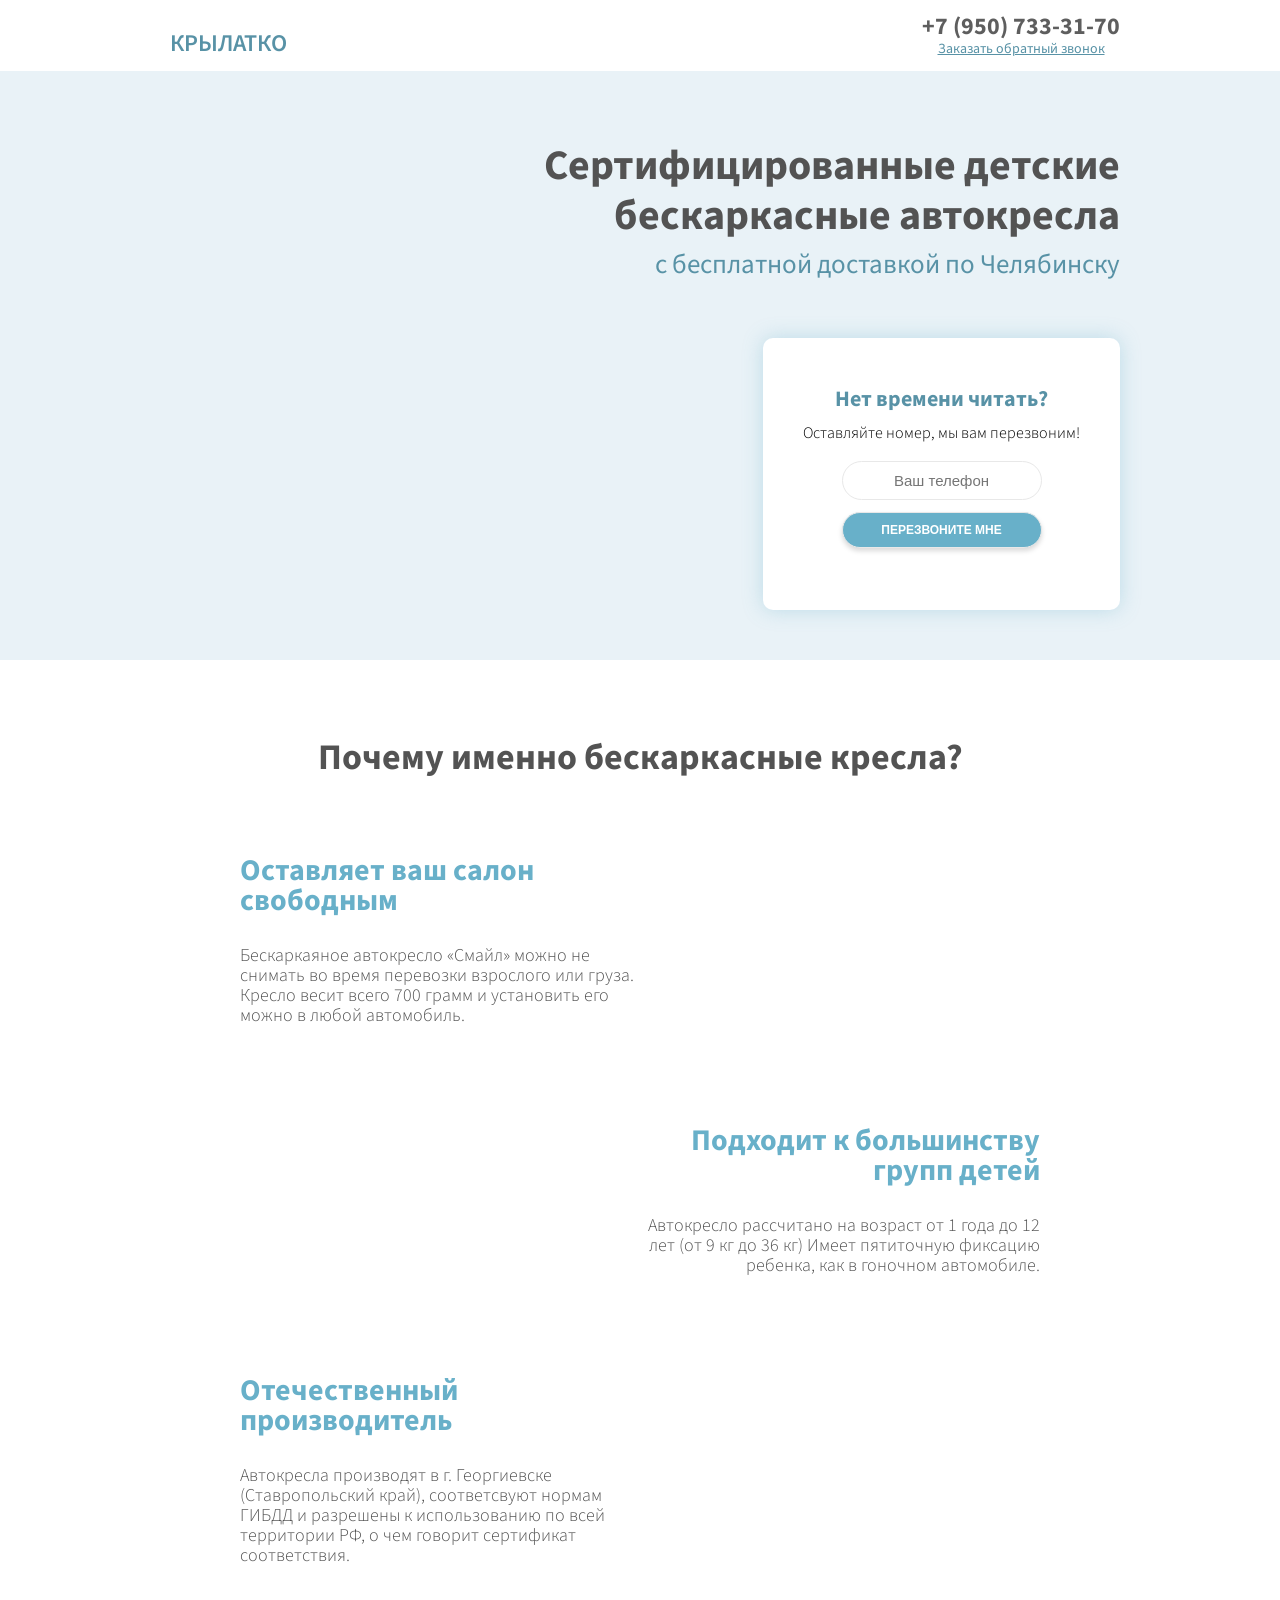
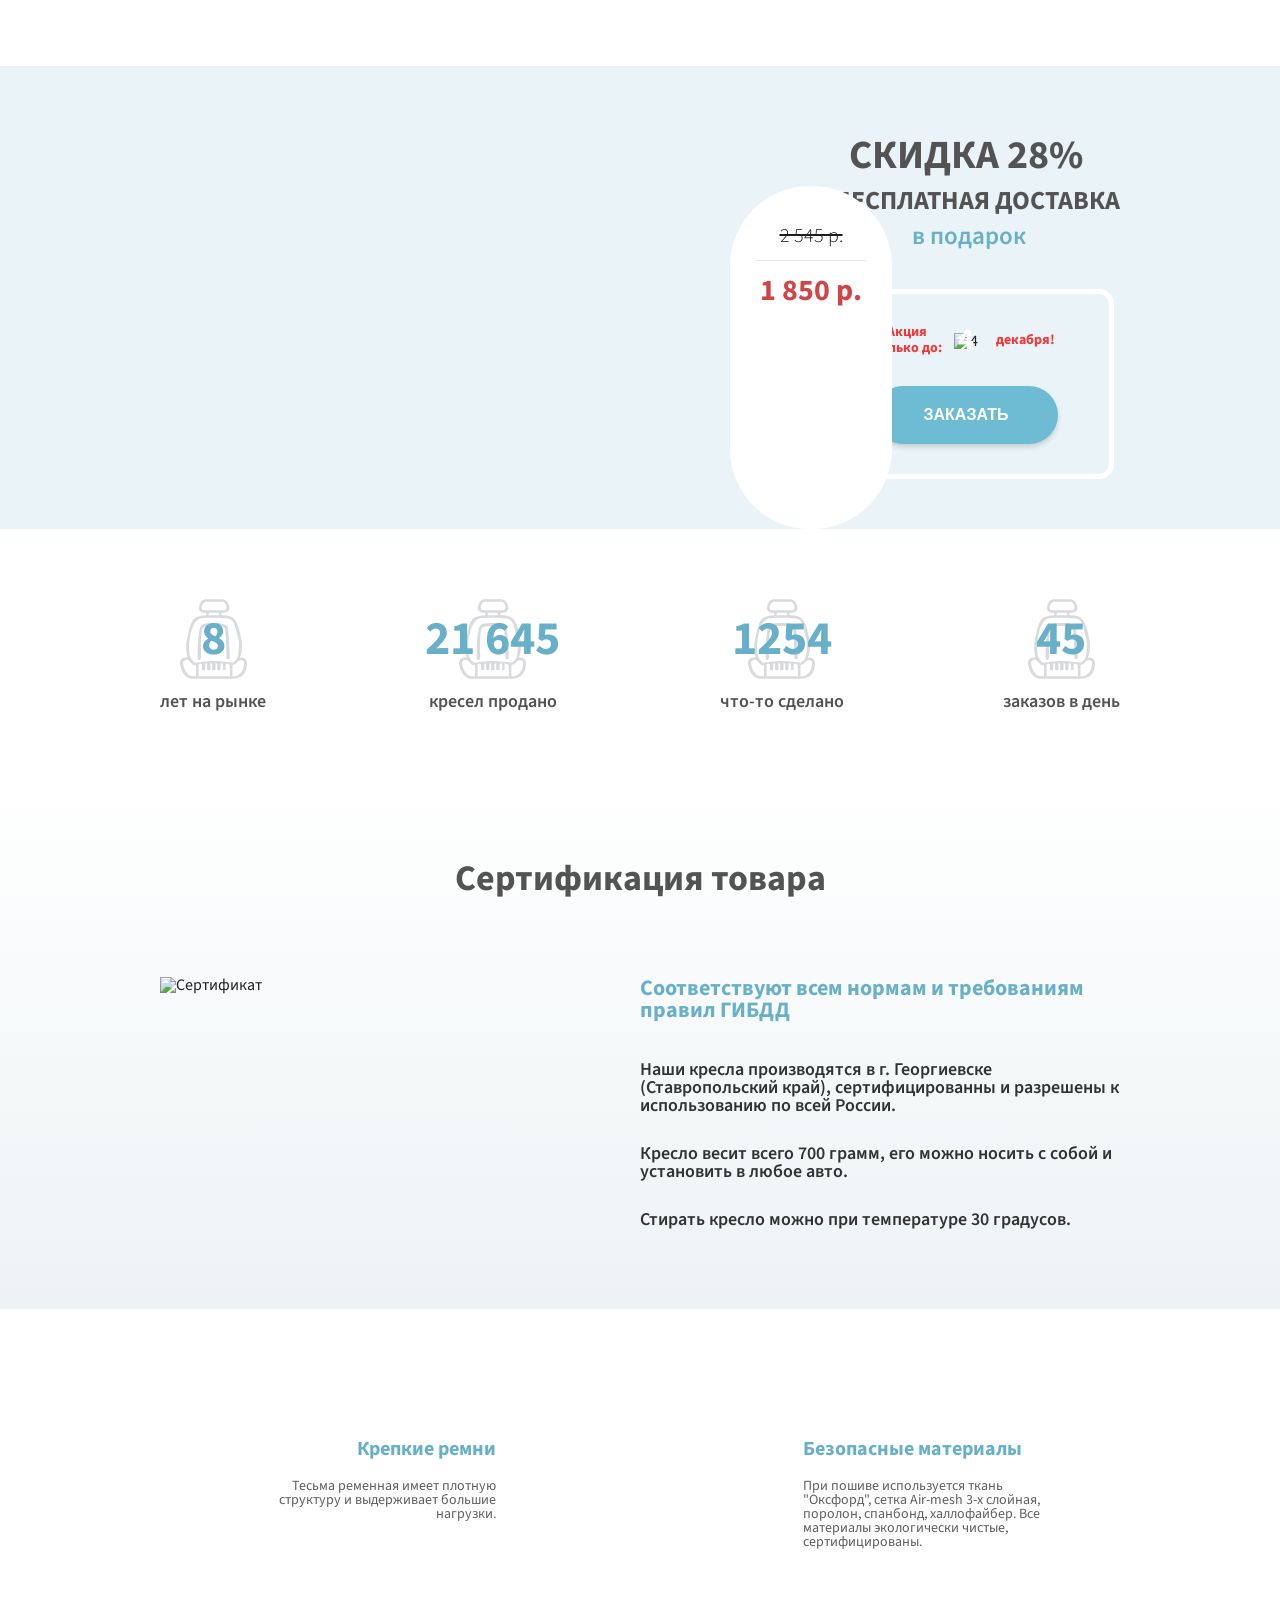
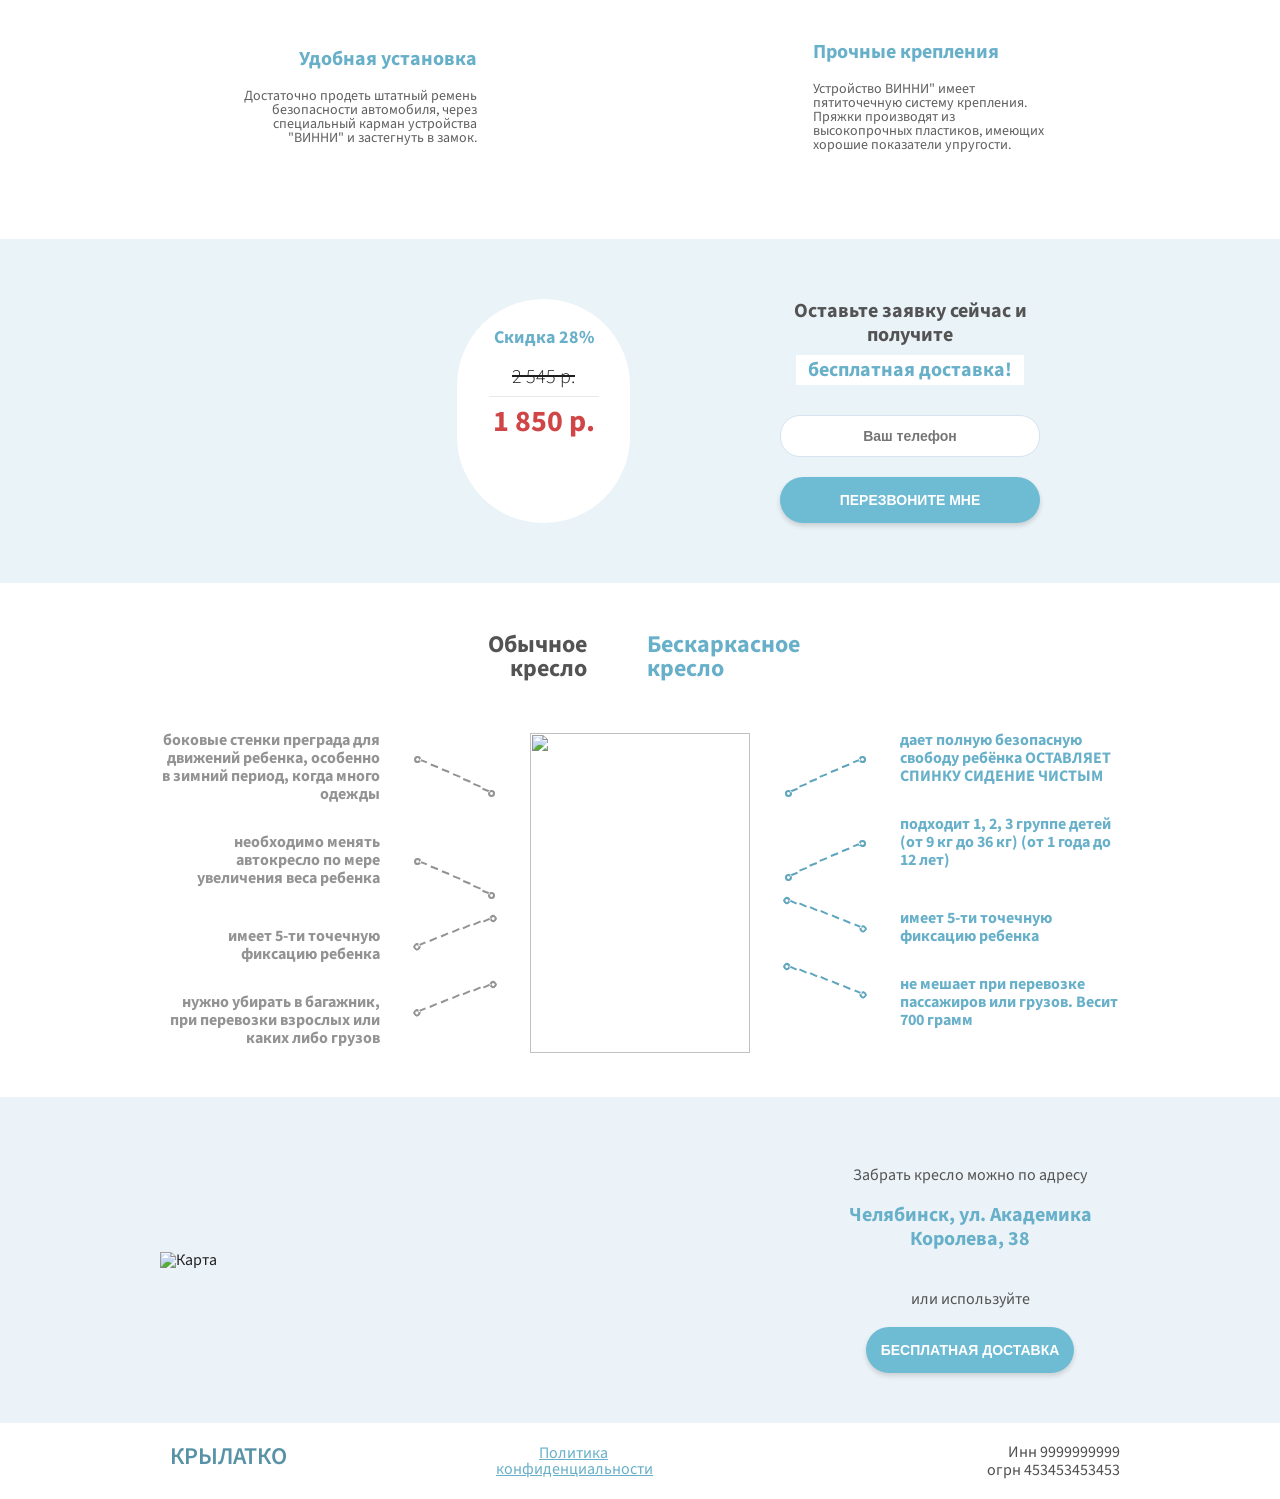
==== index.html @ 24ceae77 "Add files via upload" ====
<!DOCTYPE html>
<html lang="ru">

<head>
	<meta charset="UTF-8">
	<meta name="viewport" content="width=device-width, initial-scale=1.0" />
	<title>Крылатко</title>
	<link href="https://fonts.googleapis.com/css2?family=Source+Sans+Pro:wght@300;400;600;700;900&display=swap"
		rel="stylesheet">
	<link rel="stylesheet" href="css/reset.css">
	<link rel="stylesheet" href="css/style.min.css">
	<link rel="stylesheet" href="css/animate.min.css">
</head>

<body>
	<header class="header wrapper">
		<div class="logo">
			<a href="index.html">
				<img src="" alt="" data="img/logo.png">
				<p class="logo__text">Крылатко</p>
			</a>
		</div>
		<nav class="phoneNumber">
			<p>+7 (950) 733-31-70</p>
			<a href="">Заказать обратный звонок</a>
		</nav>
	</header>
	<main>
		<section class="blockFirstSection">
			<div class="firstBlockOffer wrapper wow animate__animated  animate__fadeInRight">
				<h1>Сертифицированные детские бескаркасные автокресла</h1>
				<p class="freeDelivery">с бесплатной доставкой по Челябинску</p>
				<form action="">
						<p class="questionAboutRead">Нет времени читать?</p>
						<p class="offer">Оставляйте номер, мы вам перезвоним!</p>
						<input type="text" placeholder="Ваш телефон" class="inputNumber">
						<button type="submit" class="buttonSendNumber inputNumber">Перезвоните мне</button>
				</form>
			</div>
			<img src="" alt="" class="backgroundFirstSection" data="img/header_background2.jpg">
		</section>

		<section class="whyFramelessCarSeats wrapper">
			<h2 class="whyFramelessCarSeats__title oftenTitle">Почему именно
				бескаркасные кресла?</h2>
			<div class="whyElement">
				<div class="whyElement__textBlock wow animate__animated animate__fadeInLeft" data-wow-offset="200">
					<h3>Оставляет ваш салон свободным</h3>
					<p>Бескаркаяное автокресло «Смайл» можно не снимать во время перевозки взрослого или груза. Кресло весит всего
						700 грамм и установить его можно в любой автомобиль.</p>
				</div>
				<img src="" alt="" class="Arrow" data="img/right_arrow.svg">
				<img src="" alt="" class="whyElement__why-image wow animate__animated animate__fadeInRight" data="img/img_why1.png"
					data-wow-offset="100">
			</div>
			<div class="whyElement">
				<img src="" alt="" class="whyElement__why-image wow animate__animated animate__fadeInLeft" data="img/img_why2.png"
					data-wow-offset="200">
				<img src="" alt="" class="Arrow ArrowSecond" data="img/left_arrow.svg">
				<div class="whyElement__textBlock wow animate__animated animate__fadeInRight" data-wow-offset="200">
					<h3>Подходит к большинству групп детей</h3>
					<p>Автокресло рассчитано на возраст от 1 года до 12 лет (от 9 кг до 36 кг) Имеет пятиточную фиксацию ребенка,
						как в гоночном автомобиле.</p>
				</div>
			</div>
			<div class="whyElement">
				<div class="whyElement__textBlock wow animate__animated animate__fadeInLeft" data-wow-offset="200">
					<h3>Отечественный производитель</h3>
					<p>Автокресла производят в г. Георгиевске (Ставропольский край), соответсвуют нормам ГИБДД и разрешены к
						использованию по всей территории РФ, о чем говорит сертификат соответствия.</p>
				</div>
				<img src="" class="Arrow" alt="" data="img/right_arrow.svg">
				<img src="" alt="" class="whyElement__why-image wow animate__animated animate__fadeInRight" data="img/img_why3.png"
					data-wow-offset="200">
			</div>
		</section>

		<section class="discountBlock">
			<div class="wrapper wow animate__animated animate__fadeInRight" data-wow-offset="200">
				<div class="discountBlock__price">
					<p class="oldPrice">2 545 р.</p>
					<p class="newPrice">1 850 р.</p>
				</div>
				<img src="" alt="" class="Arrow" data="img/left_arrow.svg">
				<div class="flexWrapper">
					<h2 class="discountBlock__title">Скидка 28%</h2>
					<h3 class="discountBlock__freeDelivery">и бесплатная доставка</h3>
					<p class="discountBlock__gift">
						<img src="" alt="" class="discountBlock__gift__giftIcon" data="img/gift.svg">
						в подарок
					</p>
					<div class="flexWrapper__discountBlock__price">
						<p class="oldPrice">2 545 р.</p>
						<p class="newPrice">1 850 р.</p>
					</div>
					<div class="discountBlock__promotion">
						<div class="discountBlock__flexWrapper">
							<p>Акция только до:</p>
							<div class="calendar">
								<img src="" alt="4" data="img/1450658253_calendar.png">
								<p class="numberCalendar">4</p>
							</div>
							<p>декабря!</p>
						</div>
						<button class="order">Заказать</button>
					</div>
				</div>
			</div>
			<img src="" alt="" class="discountBlock__image" data="./img/sell_background2.jpg">
		</section>

		<section class="counterBlock wrapper">
			<div class="counterBlock__element">
				<p class="counterBlock__element__number">8</p>
				<p class="counterBlock__element__text">лет на рынке</p>
			</div>
			<div class="counterBlock__element">
				<p class="counterBlock__element__number">21 645</p>
				<p class="counterBlock__element__text">кресел продано</p>
			</div>
			<div class="counterBlock__element">
				<p class="counterBlock__element__number">1254</p>
				<p class="counterBlock__element__text">что-то сделано</p>
			</div>
			<div class="counterBlock__element">
				<p class="counterBlock__element__number">45</p>
				<p class="counterBlock__element__text">заказов в день</p>
			</div>
		</section>

		<section class="certificationGoods">
			<div class="wrapper">
				<h2 class="certificationGoods__title oftenTitle">Сертификация товара</h2>
				<img src="" alt="Сертификат" class="certificate wow animate__animated animate__fadeInLeft"
					data="img/certificate.png" data-wow-offset="200">
				<div class="certificationGoods__main wow animate__animated animate__fadeInRight" data-wow-offset="200">
					<h3 class="certificationGoods__main__allNorms">
						<img src="" alt="" class="warningIcon" data="img/warning.svg">Соответствуют всем нормам и требованиям правил ГИБДД</h3>
					<p>Наши кресла производятся в г. Георгиевске (Ставропольский край), сертифицированны и разрешены к
						использованию по всей России.</p>
					<p>Кресло весит всего 700 грамм, его можно носить с собой и установить в любое авто.</p>
					<p>Стирать кресло можно при температуре 30 градусов.</p>
				</div>
			</div>
		</section>

		<section class="paraphernalia wrapper">
			<img src="" alt="" class="arrow arrowStrong" data="img/joint_line.svg">
			<img src="" alt="" class="arrow arrowSaffe" data="img/joint_line.svg">
			<img src="" alt="" class="arrow arrowComfortable" data="img/joint_line.svg">
			<img src="" alt="" class="arrow arrowDurable" data="img/joint_line.svg">
			<div
				class="paraphernalia__attributeBlock paraphernalia__attributeBlockStrong wow animate__animated animate__fadeInLeft"
				data-wow-offset="200">
				<h4>Крепкие ремни</h4>
				<p>Тесьма ременная имеет плотную структуру и выдерживает большие нагрузки.</p>
			</div>
			<div
				class="paraphernalia__attributeBlock paraphernalia__attributeBlockSafe wow animate__animated animate__fadeInRight"
				data-wow-offset="200">
				<h4>Безопасные материалы</h4>
				<p>При пошиве используется ткань "Оксфорд", сетка Air-mesh 3-х слойная, поролон, спанбонд, халлофайбер. Все
					материалы экологически чистые, сертифицированы.</p>
			</div>
			<div
				class="paraphernalia__attributeBlock paraphernalia__attributeBlockComfortable wow animate__animated
				animate__fadeInLeft" data-wow-offset="200">
				<h4>Удобная установка</h4>
				<p>Достаточно продеть штатный ремень безопасности автомобиля, через специальный карман устройства "ВИННИ" и
					застегнуть в замок.</p>
			</div>
			<div
				class="paraphernalia__attributeBlock paraphernalia__attributeBlockDurable wow animate__animated
				animate__fadeInRight" data-wow-offset="200">
				<h4>Прочные крепления</h4>
				<p>Устройство ВИННИ" имеет пятиточечную систему крепления. Пряжки производят из высокопрочных пластиков, имеющих
					хорошие показатели упругости. </p>
			</div>
			<img src="" alt="" class="paraphernalia__background" data="./img/armchair_paraphernalia.png">
		</section>

		<section class="specialOfferDiscount">
			<div class="wrapper">
				<div class="specialOfferDiscount__price wow animate__animated animate__flipInX" data-wow-offset="200">
					<p class="discount">Скидка 28%</p>
					<p class="oldPrice">2 545 р.</p>
					<p class="newPrice">1 850 р.</p>
				</div>
				<div class="specialOfferDiscount__leaveRequest wow animate__animated animate__fadeInRight" data-wow-offset="200">
					<div class="specialOfferDiscount__leaveRequest__price">
						<p class="discount">Скидка 28%</p>
						<p class="oldPrice">2 545 р.</p>
						<p class="newPrice">1 850 р.</p>
					</div>
					<p>Оставьте заявку сейчас и получите</p>
					<h4>бесплатная доставка!</h4>
					<form action="">
						<input type="text" placeholder="Ваш телефон" class="yourNumberPhone">
						<button class="callMeBack">Перезвоните мне</button>
					</form>
					<img src="" alt="" class="arrowDiscount" data="./img/arrowDiscount.svg">
				</div>
			</div>
			<img src="" alt="" class="specialOfferDiscount__background" data="./img/armchairGazelle2.png">
		</section>

		<section class="comparisonBlock wrapper">
			<div class="comparisonBlock__titleBlock">
				<h5>Обычное кресло</h5>
				<h4>Бескаркасное кресло</h4>
			</div>
			<div class="comparisonBlock__mainBlockComparison">
				<div class="comparisonBlock__partOrdinaryArmchair wow animate__animated animate__fadeInLeft" data-wow-offset="200">
					<p class="comparisonBlock__partOrdinaryArmchair__elem1">
						боковые стенки преграда для движений ребенка, особенно в зимний период, когда много одежды
					</p>
					<p class="comparisonBlock__partOrdinaryArmchair__elem2">
						необходимо менять автокресло по мере увеличения веса ребенка
					</p>
					<p class="comparisonBlock__partOrdinaryArmchair__elem3">
						имеет 5-ти точечную фиксацию ребенка
					</p>
					<p class="comparisonBlock__partOrdinaryArmchair__elem4">
						нужно убирать в багажник, при перевозки взрослых или каких либо грузов
					</p>
				</div>
				<div class="comparisonBlock__partFramelessArmchair wow animate__animated animate__fadeInRight" data-wow-offset="200">
					<p class="comparisonBlock__partFramelessArmchair__elem1">
						дает полную безопасную свободу ребёнка ОСТАВЛЯЕТ СПИНКУ СИДЕНИЕ ЧИСТЫМ
					</p>
					<p class="comparisonBlock__partFramelessArmchair__elem2">
						подходит 1, 2, 3 группе детей
						(от 9 кг до 36 кг) (от 1 года
						до 12 лет)
					</p>
					<p class="comparisonBlock__partFramelessArmchair__elem3">
						имеет 5-ти точечную
						фиксацию ребенка
					</p>
					<p class="comparisonBlock__partFramelessArmchair__elem4">
						не мешает при перевозке
						пассажиров или грузов.
						Весит 700 грамм
					</p>
				</div>
			</div>
			<img src="" alt="" class="comparisonBlock__background" data="./img/comparison_of_armchair.png">
		</section>

		<section class="addressBlock">
			<div class="wrapper">
				<img src="" alt="Карта" class="map wow animate__animated animate__fadeInLeft" data="./img/point_map.png" data-wow-offset="200">
				<div class="wow animate__animated animate__fadeInRight" data-wow-offset="200">
					<img src="" alt="" data="./img/pointIcon.svg">
					<p class="addressBlock__pickUpChair">Забрать кресло можно по адресу</p>
					<h3>Челябинск, ул. Академика Королева, 38</h3>
					<p>или используйте</p>
					<button class="addressBlock__freeDelivery">Бесплатная доставка</button>
				</div>
			</div>
		</section>
	</main>
	<footer class="footer wrapper">
		<div class="logo">
			<a href="index.html">
				<img src="" alt="" data="img/logo.png">
				<p>Крылатко</p>
			</a>
		</div>
		<a href="#" class="footer__PrivacyPolicy">Политика конфиденциальности</a>
		<div class="footer__tax">
			<p>Инн 9999999999</p>
			<p>огрн 453453453453</p>
		</div>
	</footer>
	<script src="./js/laze_load.js"></script>
	<script src="./js/wow.min.js"></script>
		<script>
			new WOW().init();
		</script>
	
</body>

</html>
---- css/style.min.css ----
body{background-color:#fff;font-family:"Source Sans Pro", sans-serif;-webkit-box-sizing:border-box;box-sizing:border-box}.wrapper{max-width:960px;margin:0 auto}.flexWrapper{display:-webkit-box;display:-ms-flexbox;display:flex}.oftenTitle{font-weight:700;font-size:36px;color:#535353;text-align:center;margin:80px 0}@media (max-width: 700px){.oftenTitle{font-size:32px}}@media (max-width: 550px){.oftenTitle{margin:30px 0}}.header{display:-webkit-box;display:-ms-flexbox;display:flex;-webkit-box-pack:justify;-ms-flex-pack:justify;justify-content:space-between;margin:15px auto}.header .logo{position:relative;text-transform:uppercase}.header .logo img{position:relative;top:0;left:50%;margin-right:-35px}.header .logo p{font-size:24px;font-weight:600;color:#5892a6;position:absolute;bottom:0;left:10px;text-shadow:#fff 1px 1px 0, #fff -1px -1px 0, #fff -1px 1px 0, #fff 1px -1px 0}@media (max-width: 700px){.header .logo p{font-size:20px}}@media (max-width: 550px){.header .logo p{font-size:18px}}.header .phoneNumber{display:-webkit-box;display:-ms-flexbox;display:flex;-webkit-box-align:center;-ms-flex-align:center;align-items:center;-webkit-box-pack:center;-ms-flex-pack:center;justify-content:center;-webkit-box-orient:vertical;-webkit-box-direction:normal;-ms-flex-direction:column;flex-direction:column}.header .phoneNumber p{color:#5e5e5e;font-size:24px;font-weight:700;margin-bottom:3px}@media (max-width: 700px){.header .phoneNumber p{font-size:20px}}@media (max-width: 550px){.header .phoneNumber p{font-size:18px}}.header .phoneNumber a{text-decoration:underline;color:#5892a6;font-size:14px}@media (max-width: 700px){.header .phoneNumber a{font-size:10px}}.firstBlockOffer{position:relative;display:-webkit-box;display:-ms-flexbox;display:flex;-webkit-box-orient:vertical;-webkit-box-direction:normal;-ms-flex-direction:column;flex-direction:column;-webkit-box-align:end;-ms-flex-align:end;align-items:flex-end}.firstBlockOffer h1{font-size:42px;font-weight:700;color:#535353;text-align:right;width:600px;line-height:50px;margin-bottom:10px}@media (max-width: 700px){.firstBlockOffer h1{font-size:38px}}@media (max-width: 550px){.firstBlockOffer h1{font-size:34px;width:auto}}@media (max-width: 550px){.firstBlockOffer h1{font-size:28px}}.firstBlockOffer .freeDelivery{color:#5892a6;font-size:27px;margin-bottom:60px}@media (max-width: 700px){.firstBlockOffer .freeDelivery{font-size:23px;text-align:end}}@media (max-width: 500px){.firstBlockOffer .freeDelivery{font-size:20px;text-align:end}}.firstBlockOffer form{border-radius:10px;background-color:#fff;-webkit-box-shadow:0 0 20px 0 rgba(104,176,201,0.34);box-shadow:0 0 20px 0 rgba(104,176,201,0.34);text-align:center;padding:50px 40px;display:-webkit-box;display:-ms-flexbox;display:flex;-webkit-box-orient:vertical;-webkit-box-direction:normal;-ms-flex-direction:column;flex-direction:column;-webkit-box-align:center;-ms-flex-align:center;align-items:center}.firstBlockOffer form .questionAboutRead{color:#5892a6;font-weight:700;font-size:22px}@media (max-width: 700px){.firstBlockOffer form .questionAboutRead{font-size:18px}}.firstBlockOffer form .offer{font-size:16px;color:#000;font-weight:300;margin:15px 0 20px 0}@media (max-width: 700px){.firstBlockOffer form .offer{font-size:12px}}.firstBlockOffer form .inputNumber{display:block;border:1px solid #e8e8e8;padding:10px 30px;border-radius:25px;font-size:15px;font-weight:400;width:200px;-webkit-box-sizing:border-box;box-sizing:border-box;text-align:center;margin-bottom:12px}@media (max-width: 700px){.firstBlockOffer form .inputNumber{font-size:11px}}.firstBlockOffer form .buttonSendNumber{background-color:#68b0c9;font-weight:700;color:#fff;-webkit-box-shadow:0 3px 5px 0 rgba(0,0,0,0.15);box-shadow:0 3px 5px 0 rgba(0,0,0,0.15);text-transform:uppercase;font-size:12px}@media (max-width: 700px){.firstBlockOffer form .buttonSendNumber{font-size:8px}}.firstBlockOffer form .buttonSendNumber:hover{background-color:#5ea5bd}.blockFirstSection{position:relative;padding:70px 0 50px 0;overflow:hidden}.blockFirstSection:after{content:"";width:100%;height:100%;background:#e9f2f7;position:absolute;top:0;left:0;z-index:-2}.blockFirstSection .backgroundFirstSection{position:absolute;top:0;z-index:-1}@media (max-width: 750px){.blockFirstSection .backgroundFirstSection{opacity:0.3}}.blockFirstSection .indentFirstSection{left:-100px}@media (max-width: 900px){.blockFirstSection .indentFirstSection{left:-200px}}.whyFramelessCarSeats{max-width:800px}.whyFramelessCarSeats .whyElement{display:-webkit-box;display:-ms-flexbox;display:flex;-webkit-box-pack:justify;-ms-flex-pack:justify;justify-content:space-between;-webkit-box-align:center;-ms-flex-align:center;align-items:center;position:relative;margin-bottom:100px}@media (max-width: 500px){.whyFramelessCarSeats .whyElement{-webkit-box-orient:vertical;-webkit-box-direction:normal;-ms-flex-direction:column;flex-direction:column}}@media (max-width: 700px){.whyFramelessCarSeats .whyElement .whyElement__why-image{width:200px}}@media (max-width: 500px){.whyFramelessCarSeats .whyElement .whyElement__why-image{position:absolute;z-index:-1;opacity:0.2}}.whyFramelessCarSeats .whyElement .whyElement__textBlock{width:400px}@media (max-width: 700px){.whyFramelessCarSeats .whyElement .whyElement__textBlock{width:300px}}@media (max-width: 500px){.whyFramelessCarSeats .whyElement .whyElement__textBlock{text-align:center}}.whyFramelessCarSeats .whyElement .whyElement__textBlock h3{font-size:30px;font-weight:700;color:#68b0c9;margin-bottom:30px}@media (max-width: 700px){.whyFramelessCarSeats .whyElement .whyElement__textBlock h3{font-size:26px}}.whyFramelessCarSeats .whyElement .whyElement__textBlock p{font-weight:300;font-size:18px;color:#535353;line-height:20px}@media (max-width: 700px){.whyFramelessCarSeats .whyElement .whyElement__textBlock p{font-size:14px}}.whyFramelessCarSeats .whyElement .whyElement__textBlock:last-child{text-align:right}@media (max-width: 500px){.whyFramelessCarSeats .whyElement .whyElement__textBlock:last-child{text-align:center}}.whyFramelessCarSeats .whyElement .Arrow{position:absolute;top:0;right:50%;-webkit-transform:translateX(50%);-ms-transform:translateX(50%);transform:translateX(50%)}@media (max-width: 700px){.whyFramelessCarSeats .whyElement .Arrow{top:-50px;width:170px}}@media (max-width: 500px){.whyFramelessCarSeats .whyElement .Arrow{display:none}}.discountBlock{position:relative;padding:70px 0 50px 0;overflow:hidden}.discountBlock:after{content:"";position:absolute;width:100%;height:100%;background:#eaf3f8;top:0;left:0;z-index:-2}.discountBlock .discountBlock__image{position:absolute;top:0;height:100%;z-index:-1}@media (max-width: 650px){.discountBlock .discountBlock__image{opacity:0.4}}.discountBlock .indentDiscountBlock__image{left:100px}@media (max-width: 1300px){.discountBlock .indentDiscountBlock__image{left:-200px}}.discountBlock .wrapper{display:-webkit-box;display:-ms-flexbox;display:flex;-webkit-box-pack:end;-ms-flex-pack:end;justify-content:flex-end}.discountBlock .flexWrapper{-webkit-box-orient:vertical;-webkit-box-direction:normal;-ms-flex-direction:column;flex-direction:column;-webkit-box-align:center;-ms-flex-align:center;align-items:center;text-align:center}.discountBlock .flexWrapper .flexWrapper__discountBlock__price{display:none;-webkit-box-pack:justify;-ms-flex-pack:justify;justify-content:space-between;-webkit-box-align:center;-ms-flex-align:center;align-items:center;margin-bottom:15px}@media (max-width: 680px){.discountBlock .flexWrapper .flexWrapper__discountBlock__price{display:-webkit-box;display:-ms-flexbox;display:flex}}.discountBlock .flexWrapper .flexWrapper__discountBlock__price .oldPrice{text-decoration:line-through;font-weight:300;font-size:16px;color:#1e1e1e;position:relative;margin-right:20px}.discountBlock .flexWrapper .flexWrapper__discountBlock__price .newPrice{font-weight:700;color:#d04545;font-size:20px}.discountBlock .discountBlock__title{font-weight:700;font-size:40px;color:#535353;text-transform:uppercase;margin-bottom:12px}@media (max-width: 700px){.discountBlock .discountBlock__title{font-size:34px}}.discountBlock .discountBlock__freeDelivery{font-weight:700;font-size:26px;color:#535353;text-transform:uppercase;margin-bottom:10px}@media (max-width: 700px){.discountBlock .discountBlock__freeDelivery{font-size:22px}}.discountBlock .discountBlock__gift{color:#68b0c9;font-size:25px;font-weight:600;margin-bottom:40px}@media (max-width: 700px){.discountBlock .discountBlock__gift{font-size:21px}}.discountBlock .discountBlock__promotion{border:5px solid #fff;border-radius:15px;padding:30px;display:-webkit-box;display:-ms-flexbox;display:flex;-webkit-box-orient:vertical;-webkit-box-direction:normal;-ms-flex-direction:column;flex-direction:column;-webkit-box-align:center;-ms-flex-align:center;align-items:center;width:225px}.discountBlock .discountBlock__promotion .discountBlock__flexWrapper{display:-webkit-box;display:-ms-flexbox;display:flex;-webkit-box-pack:justify;-ms-flex-pack:justify;justify-content:space-between;-webkit-box-align:center;-ms-flex-align:center;align-items:center;margin-bottom:30px}.discountBlock .discountBlock__promotion .discountBlock__flexWrapper p:not(:nth-child(2)){color:#f63535;font-weight:700;font-size:14px;display:block;width:70px;line-height:16px}.discountBlock .discountBlock__promotion .discountBlock__flexWrapper .calendar{position:relative;margin:0 12px}.discountBlock .discountBlock__promotion .discountBlock__flexWrapper .calendar .numberCalendar{color:#fff;font-size:30px;font-weight:700;position:absolute;top:50%;left:50%;-webkit-transform:translate(-50%, -50%);-ms-transform:translate(-50%, -50%);transform:translate(-50%, -50%)}.discountBlock .discountBlock__promotion .order{padding:20px 50px;border:none;background-color:#6ebbd4;border-radius:30px;font-weight:700;font-size:16px;color:#fff;text-transform:uppercase;-webkit-box-shadow:0 3px 5px 0 rgba(0,0,0,0.15);box-shadow:0 3px 5px 0 rgba(0,0,0,0.15);-webkit-transition:background-color 0.3s;-o-transition:background-color 0.3s;transition:background-color 0.3s}@media (max-width: 700px){.discountBlock .discountBlock__promotion .order{font-size:12px}}.discountBlock .discountBlock__promotion .order:hover{background-color:#5ea5bd}.discountBlock .discountBlock__price{text-align:center;background-color:#fff;border-radius:80px;display:table;position:relative;right:-80px;top:50px}@media (max-width: 680px){.discountBlock .discountBlock__price{display:none}}.discountBlock .discountBlock__price .oldPrice{text-decoration:line-through;font-weight:300;font-size:20px;color:#1e1e1e;margin:40px 40px 30px 40px;position:relative}@media (max-width: 700px){.discountBlock .discountBlock__price .oldPrice{font-size:14px}}.discountBlock .discountBlock__price .oldPrice:after{content:"";background-color:#e8e8e8;height:1px;width:110px;position:absolute;bottom:-15px;left:50%;-webkit-transform:translateX(-50%);-ms-transform:translateX(-50%);transform:translateX(-50%)}.discountBlock .discountBlock__price .newPrice{font-weight:700;color:#d04545;font-size:30px;margin:0 30px 30px 30px}@media (max-width: 700px){.discountBlock .discountBlock__price .newPrice{font-size:18px}}.discountBlock .Arrow{-webkit-transform:rotate(205deg);-ms-transform:rotate(205deg);transform:rotate(205deg);position:relative;top:105px}@media (max-width: 680px){.discountBlock .Arrow{display:none}}.counterBlock{display:-webkit-box;display:-ms-flexbox;display:flex;-webkit-box-pack:justify;-ms-flex-pack:justify;justify-content:space-between;text-align:center;padding:70px 0;-ms-flex-wrap:wrap;flex-wrap:wrap}@media (max-width: 450px){.counterBlock{padding:20px 0}}@media (max-width: 450px){.counterBlock{-webkit-box-pack:center;-ms-flex-pack:center;justify-content:center}}@media (max-width: 450px){.counterBlock .counterBlock__element{margin:15px}}.counterBlock .counterBlock__element .counterBlock__element__number{display:inline-block;font-size:48px;padding-top:16px;font-weight:700;color:#68b0c9;position:relative}@media (max-width: 700px){.counterBlock .counterBlock__element .counterBlock__element__number{font-size:44px}}@media (max-width: 500px){.counterBlock .counterBlock__element .counterBlock__element__number{font-size:28px}}.counterBlock .counterBlock__element .counterBlock__element__number:after{content:"";background:url(../img/armchair2.svg) center no-repeat;opacity:0.7;background-size:contain;width:80px;height:80px;position:absolute;top:0;left:50%;-webkit-transform:translateX(-50%);-ms-transform:translateX(-50%);transform:translateX(-50%);z-index:-1}.counterBlock .counterBlock__element .counterBlock__element__text{font-size:18px;font-weight:600;color:#535353;margin-top:30px}@media (max-width: 700px){.counterBlock .counterBlock__element .counterBlock__element__text{font-size:14px}}.certificationGoods{background:#fff;background:-webkit-gradient(linear, left top, left bottom, from(#fff), to(rgba(229,237,240,0.7)));background:-o-linear-gradient(top, #fff 0%, rgba(229,237,240,0.7) 100%);background:linear-gradient(180deg, #fff 0%, rgba(229,237,240,0.7) 100%);padding-bottom:80px}.certificationGoods .wrapper{display:grid;grid-template-columns:1fr 1fr;grid-template-areas:"title title" "certificate certificationGoods__main"}@media (max-width: 550px){.certificationGoods .wrapper{grid-template-columns:1fr;grid-template-areas:"title" "certificate" "certificationGoods__main";justify-items:center}}.certificationGoods .wrapper .certificationGoods__title{grid-area:title}.certificationGoods .wrapper .certificate{grid-area:certificate}@media (max-width: 550px){.certificationGoods .wrapper .certificate{margin-bottom:20px}}.certificationGoods .wrapper .certificationGoods__main{grid-area:certificationGoods__main}.certificationGoods .wrapper .certificationGoods__main .certificationGoods__main__allNorms{color:#68b0c9;font-weight:700;font-size:22px;margin-bottom:40px}@media (max-width: 700px){.certificationGoods .wrapper .certificationGoods__main .certificationGoods__main__allNorms{font-size:18px}}.certificationGoods .wrapper .certificationGoods__main .certificationGoods__main__allNorms .warningIcon{float:left;margin-right:22px}.certificationGoods .wrapper .certificationGoods__main p{font-weight:600;font-size:18px;color:#323232}@media (max-width: 550px){.certificationGoods .wrapper .certificationGoods__main p{text-align:center}}.certificationGoods .wrapper .certificationGoods__main p:not(:last-child){margin-bottom:30px}.paraphernalia{position:relative;height:340px;margin:130px auto 60px auto;display:-webkit-box;display:-ms-flexbox;display:flex;-webkit-box-orient:vertical;-webkit-box-direction:normal;-ms-flex-direction:column;flex-direction:column;-webkit-box-align:center;-ms-flex-align:center;align-items:center;-webkit-box-pack:justify;-ms-flex-pack:justify;justify-content:space-between}@media (max-width: 720px){.paraphernalia{margin:60px auto 60px auto}}.paraphernalia .paraphernalia__background{position:absolute;top:0;left:50%;-webkit-transform:translateX(-50%);-ms-transform:translateX(-50%);transform:translateX(-50%);z-index:-1;width:auto}@media (max-width: 650px){.paraphernalia .paraphernalia__background{display:none}}.paraphernalia .paraphernalia__attributeBlock{width:240px}.paraphernalia .paraphernalia__attributeBlock h4{font-weight:700;font-size:20px;color:#68b0c9;margin-bottom:20px}@media (max-width: 700px){.paraphernalia .paraphernalia__attributeBlock h4{font-size:16px}}.paraphernalia .paraphernalia__attributeBlock p{font-size:14px;font-weight:400;color:#606060}@media (max-width: 700px){.paraphernalia .paraphernalia__attributeBlock p{font-size:10px}}.paraphernalia .paraphernalia__attributeBlockStrong{position:absolute;top:0;left:10%;text-align:right}@media (max-width: 500px){.paraphernalia .paraphernalia__attributeBlockStrong{position:inherit;top:0;left:0;text-align:center}}.paraphernalia .paraphernalia__attributeBlockSafe{position:absolute;top:0;right:8%}@media (max-width: 500px){.paraphernalia .paraphernalia__attributeBlockSafe{position:inherit;top:0;left:0;text-align:center}}.paraphernalia .paraphernalia__attributeBlockComfortable{position:absolute;bottom:10%;left:8%;text-align:right}@media (max-width: 500px){.paraphernalia .paraphernalia__attributeBlockComfortable{position:inherit;top:0;left:0;text-align:center}}.paraphernalia .paraphernalia__attributeBlockDurable{position:absolute;bottom:8%;right:7%}@media (max-width: 500px){.paraphernalia .paraphernalia__attributeBlockDurable{position:inherit;top:0;left:0;text-align:center}}.paraphernalia .arrowStrong{position:absolute;top:13%;left:33.5%;-webkit-transform:rotate(220deg);-ms-transform:rotate(220deg);transform:rotate(220deg)}.paraphernalia .arrowSaffe{position:absolute;top:-8%;right:33%;-webkit-transform:rotate(-30deg);-ms-transform:rotate(-30deg);transform:rotate(-30deg)}.paraphernalia .arrowComfortable{position:absolute;bottom:32%;left:31%}.paraphernalia .arrowDurable{position:absolute;bottom:22%;right:32.5%;-webkit-transform:rotate(160deg);-ms-transform:rotate(160deg);transform:rotate(160deg)}.specialOfferDiscount{padding:60px 0;position:relative;overflow:hidden}.specialOfferDiscount:after{content:"";position:absolute;z-index:-2;width:100%;height:100%;top:0;left:0;background:#eaf3f8}@media (max-width: 680px){.specialOfferDiscount{padding:30px 0}}.specialOfferDiscount .specialOfferDiscount__background{position:absolute;top:0;width:auto;z-index:-1}@media (max-width: 700px){.specialOfferDiscount .specialOfferDiscount__background{opacity:0.4}}.specialOfferDiscount .indentSpecialOfferDiscount__background{left:0}@media (max-width: 1050px){.specialOfferDiscount .indentSpecialOfferDiscount__background{left:-100px}}.specialOfferDiscount .wrapper{display:-webkit-box;display:-ms-flexbox;display:flex;-webkit-box-pack:end;-ms-flex-pack:end;justify-content:flex-end;max-width:800px}.specialOfferDiscount .wrapper .specialOfferDiscount__price{text-align:center;background-color:#fff;border-radius:100px;display:table;position:relative;left:-150px;top:0}@media (max-width: 680px){.specialOfferDiscount .wrapper .specialOfferDiscount__price{display:none}}.specialOfferDiscount .wrapper .specialOfferDiscount__price .discount{margin:30px 30px 0 30px;font-weight:700;font-size:18px;color:#68b0c9}@media (max-width: 700px){.specialOfferDiscount .wrapper .specialOfferDiscount__price .discount{font-size:14px}}.specialOfferDiscount .wrapper .specialOfferDiscount__price .oldPrice{text-decoration:line-through;font-weight:300;font-size:20px;color:#1e1e1e;margin:20px 55px 20px 55px;position:relative}@media (max-width: 700px){.specialOfferDiscount .wrapper .specialOfferDiscount__price .oldPrice{font-size:16px}}.specialOfferDiscount .wrapper .specialOfferDiscount__price .oldPrice:after{content:"";background-color:#e8e8e8;height:1px;width:110px;position:absolute;bottom:-10px;left:50%;-webkit-transform:translateX(-50%);-ms-transform:translateX(-50%);transform:translateX(-50%)}.specialOfferDiscount .wrapper .specialOfferDiscount__price .newPrice{font-weight:700;color:#d04545;font-size:30px;margin:0 30px 30px 30px}@media (max-width: 700px){.specialOfferDiscount .wrapper .specialOfferDiscount__price .newPrice{font-size:26px}}.specialOfferDiscount .wrapper .Arrow{-webkit-transform:rotate(205deg);-ms-transform:rotate(205deg);transform:rotate(205deg);position:absolute;bottom:105px;left:46%}.specialOfferDiscount .wrapper .specialOfferDiscount__leaveRequest{text-align:center;width:260px;position:relative}.specialOfferDiscount .wrapper .specialOfferDiscount__leaveRequest .specialOfferDiscount__leaveRequest__price{display:none}@media (max-width: 680px){.specialOfferDiscount .wrapper .specialOfferDiscount__leaveRequest .specialOfferDiscount__leaveRequest__price{margin-bottom:20px;display:block}.specialOfferDiscount .wrapper .specialOfferDiscount__leaveRequest .specialOfferDiscount__leaveRequest__price .discount{font-weight:700;font-size:18px;color:#68b0c9}.specialOfferDiscount .wrapper .specialOfferDiscount__leaveRequest .specialOfferDiscount__leaveRequest__price .oldPrice{text-decoration:line-through;font-weight:300;font-size:14px;color:#1e1e1e}.specialOfferDiscount .wrapper .specialOfferDiscount__leaveRequest .specialOfferDiscount__leaveRequest__price .newPrice{color:#1e1e1e}}.specialOfferDiscount .wrapper .specialOfferDiscount__leaveRequest p{font-weight:700;font-size:20px;line-height:24px;color:#535353}@media (max-width: 700px){.specialOfferDiscount .wrapper .specialOfferDiscount__leaveRequest p{font-size:16px}}.specialOfferDiscount .wrapper .specialOfferDiscount__leaveRequest h4{color:#68b0c9;font-size:20px;font-weight:700;background-color:#fff;display:inline-block;padding:5px 12px;margin-top:8px}@media (max-width: 700px){.specialOfferDiscount .wrapper .specialOfferDiscount__leaveRequest h4{font-size:16px}}.specialOfferDiscount .wrapper .specialOfferDiscount__leaveRequest form{display:-webkit-box;display:-ms-flexbox;display:flex;-webkit-box-orient:vertical;-webkit-box-direction:normal;-ms-flex-direction:column;flex-direction:column}.specialOfferDiscount .wrapper .specialOfferDiscount__leaveRequest form .yourNumberPhone{font-weight:600;font-size:14px;background-color:#fff;border:1px solid #d6e4ef;border-radius:20px;text-align:center;padding:12px;margin-top:30px}@media (max-width: 700px){.specialOfferDiscount .wrapper .specialOfferDiscount__leaveRequest form .yourNumberPhone{font-size:10px}}.specialOfferDiscount .wrapper .specialOfferDiscount__leaveRequest form .callMeBack{padding:15px;border:none;background-color:#6ebbd4;border-radius:30px;font-weight:700;font-size:14px;color:#fff;text-transform:uppercase;-webkit-box-shadow:0 3px 5px 0 rgba(0,0,0,0.15);box-shadow:0 3px 5px 0 rgba(0,0,0,0.15);-webkit-transition:background-color 0.3s;-o-transition:background-color 0.3s;transition:background-color 0.3s;margin-top:20px}@media (max-width: 700px){.specialOfferDiscount .wrapper .specialOfferDiscount__leaveRequest form .callMeBack{font-size:10px}}.specialOfferDiscount .wrapper .specialOfferDiscount__leaveRequest form .callMeBack:hover{background-color:#5ea5bd}.specialOfferDiscount .wrapper .specialOfferDiscount__leaveRequest .arrowDiscount{position:absolute;top:65px;right:-80px}.comparisonBlock{background-size:220px 320px;margin:50px auto;position:relative}.comparisonBlock .comparisonBlock__background{width:220px;height:320px;position:absolute;top:100px;left:50%;-webkit-transform:translateX(-50%);-ms-transform:translateX(-50%);transform:translateX(-50%);z-index:-1}@media (max-width: 700px){.comparisonBlock .comparisonBlock__background{display:none}}.comparisonBlock .comparisonBlock__titleBlock{display:-webkit-box;display:-ms-flexbox;display:flex;-webkit-box-pack:justify;-ms-flex-pack:justify;justify-content:space-between;font-weight:700;font-size:24px;max-width:320px;margin:0 auto 50px auto;line-height:24px}@media (max-width: 700px){.comparisonBlock .comparisonBlock__titleBlock{font-size:20px}}.comparisonBlock .comparisonBlock__titleBlock h5{color:#535353;text-align:right;margin-right:60px;font-weight:inherit}.comparisonBlock .comparisonBlock__titleBlock h4{color:#68b0c9;font-weight:inherit}.comparisonBlock .comparisonBlock__mainBlockComparison{display:-webkit-box;display:-ms-flexbox;display:flex;-webkit-box-pack:justify;-ms-flex-pack:justify;justify-content:space-between}.comparisonBlock .comparisonBlock__mainBlockComparison .comparisonBlock__partOrdinaryArmchair p,.comparisonBlock .comparisonBlock__mainBlockComparison .comparisonBlock__partFramelessArmchair p{max-width:220px;font-size:16px;font-weight:700;line-height:18px;position:relative}@media (max-width: 700px){.comparisonBlock .comparisonBlock__mainBlockComparison .comparisonBlock__partOrdinaryArmchair p,.comparisonBlock .comparisonBlock__mainBlockComparison .comparisonBlock__partFramelessArmchair p{font-size:12px}}@media (max-width: 500px){.comparisonBlock .comparisonBlock__mainBlockComparison .comparisonBlock__partOrdinaryArmchair p,.comparisonBlock .comparisonBlock__mainBlockComparison .comparisonBlock__partFramelessArmchair p{width:120px}}.comparisonBlock .comparisonBlock__mainBlockComparison .comparisonBlock__partOrdinaryArmchair p:not(:last-child),.comparisonBlock .comparisonBlock__mainBlockComparison .comparisonBlock__partFramelessArmchair p:not(:last-child){margin-bottom:30px}.comparisonBlock .comparisonBlock__mainBlockComparison .comparisonBlock__partOrdinaryArmchair{text-align:right;color:#939393}.comparisonBlock .comparisonBlock__mainBlockComparison .comparisonBlock__partOrdinaryArmchair .comparisonBlock__partOrdinaryArmchair__elem1:after,.comparisonBlock .comparisonBlock__mainBlockComparison .comparisonBlock__partOrdinaryArmchair .comparisonBlock__partOrdinaryArmchair__elem2:after{content:"";background:url(../img/lineComparisonGray.svg) center no-repeat;position:absolute;width:90px;height:50px;top:20px;right:-120px}.comparisonBlock .comparisonBlock__mainBlockComparison .comparisonBlock__partOrdinaryArmchair .comparisonBlock__partOrdinaryArmchair__elem3{margin-top:40px}.comparisonBlock .comparisonBlock__mainBlockComparison .comparisonBlock__partOrdinaryArmchair .comparisonBlock__partOrdinaryArmchair__elem3:after,.comparisonBlock .comparisonBlock__mainBlockComparison .comparisonBlock__partOrdinaryArmchair .comparisonBlock__partOrdinaryArmchair__elem4:after{content:"";background:url(../img/lineComparisonGray.svg) center no-repeat;-webkit-transform:rotate(-45deg);-ms-transform:rotate(-45deg);transform:rotate(-45deg);position:absolute;width:90px;height:50px;top:-20px;right:-120px}.comparisonBlock .comparisonBlock__mainBlockComparison .comparisonBlock__partFramelessArmchair{color:#68b0c9}.comparisonBlock .comparisonBlock__mainBlockComparison .comparisonBlock__partFramelessArmchair .comparisonBlock__partFramelessArmchair__elem1:after,.comparisonBlock .comparisonBlock__mainBlockComparison .comparisonBlock__partFramelessArmchair .comparisonBlock__partFramelessArmchair__elem2:after{content:"";background:url(../img/lineComparisonBlue.svg) center no-repeat;position:absolute;width:90px;height:50px;top:20px;left:-120px}.comparisonBlock .comparisonBlock__mainBlockComparison .comparisonBlock__partFramelessArmchair .comparisonBlock__partFramelessArmchair__elem3{margin-top:40px}.comparisonBlock .comparisonBlock__mainBlockComparison .comparisonBlock__partFramelessArmchair .comparisonBlock__partFramelessArmchair__elem3:after,.comparisonBlock .comparisonBlock__mainBlockComparison .comparisonBlock__partFramelessArmchair .comparisonBlock__partFramelessArmchair__elem4:after{content:"";background:url(../img/lineComparisonBlue.svg) center no-repeat;-webkit-transform:rotate(45deg);-ms-transform:rotate(45deg);transform:rotate(45deg);position:absolute;width:90px;height:50px;top:-20px;left:-120px}.addressBlock{background-color:#ecf3f8;padding:50px 0}.addressBlock .wrapper{display:-webkit-box;display:-ms-flexbox;display:flex;-webkit-box-pack:justify;-ms-flex-pack:justify;justify-content:space-between;-webkit-box-align:center;-ms-flex-align:center;align-items:center;text-align:center}@media (max-width: 650px){.addressBlock .wrapper{-webkit-box-orient:vertical;-webkit-box-direction:normal;-ms-flex-direction:column;flex-direction:column}}.addressBlock .wrapper div{width:100%;max-width:300px}.addressBlock .wrapper div img{margin-bottom:20px}.addressBlock .wrapper div p{font-size:16px;font-weight:400;color:#535353}@media (max-width: 700px){.addressBlock .wrapper div p{font-size:12px}}.addressBlock .wrapper div h3{font-weight:700;font-size:20px;color:#68b0c9;margin-top:20px;margin-bottom:40px;line-height:24px}@media (max-width: 700px){.addressBlock .wrapper div h3{font-size:16px}}@media (max-width: 650px){.addressBlock .wrapper div h3{margin-top:10px;margin-bottom:20px}}.addressBlock .wrapper div .addressBlock__freeDelivery{padding:15px;border:none;background-color:#6ebbd4;border-radius:30px;font-weight:700;font-size:14px;color:#fff;text-transform:uppercase;-webkit-box-shadow:0 3px 5px 0 rgba(0,0,0,0.15);box-shadow:0 3px 5px 0 rgba(0,0,0,0.15);-webkit-transition:background-color 0.3s;-o-transition:background-color 0.3s;transition:background-color 0.3s;margin-top:20px}@media (max-width: 700px){.addressBlock .wrapper div .addressBlock__freeDelivery{font-size:10px}}.addressBlock .wrapper div .addressBlock__freeDelivery:hover{background-color:#5ea5bd}.footer{padding:20px 0;display:-webkit-box;display:-ms-flexbox;display:flex;-webkit-box-pack:justify;-ms-flex-pack:justify;justify-content:space-between;-webkit-box-align:center;-ms-flex-align:center;align-items:center}.footer .logo{position:relative;text-transform:uppercase}.footer .logo img{position:relative;top:0;left:50%;margin-right:-35px}.footer .logo p{font-size:24px;font-weight:600;color:#5892a6;position:absolute;bottom:0;left:10px;text-shadow:#fff 1px 1px 0, #fff -1px -1px 0, #fff -1px 1px 0, #fff 1px -1px 0}@media (max-width: 700px){.footer .logo p{font-size:20px}}@media (max-width: 550px){.footer .logo p{font-size:18px}}.footer .footer__PrivacyPolicy{color:#68b0c9;text-decoration:underline;width:155px;text-align:center}@media (max-width: 500px){.footer .footer__PrivacyPolicy{display:none}}.footer .footer__tax{line-height:18px;color:#505050;text-align:right}@media (max-width: 1000px){.wrapper{padding-left:10px;padding-right:10px}.specialOfferDiscount .wrapper{padding-right:100px}.comparisonBlock.wrapper{padding-right:20px}.paraphernalia .paraphernalia__attributeBlockStrong{left:0}.paraphernalia .paraphernalia__attributeBlockSafe{right:0}.paraphernalia .paraphernalia__attributeBlockComfortable{bottom:10%;left:0}.paraphernalia .paraphernalia__attributeBlockDurable{bottom:8%;right:0}}@media (max-width: 900px){.comparisonBlock__partOrdinaryArmchair{text-align:right;color:#939393}.comparisonBlock__partOrdinaryArmchair .comparisonBlock__partOrdinaryArmchair__elem1:after,.comparisonBlock__partOrdinaryArmchair .comparisonBlock__partOrdinaryArmchair__elem2:after,.comparisonBlock__partOrdinaryArmchair .comparisonBlock__partOrdinaryArmchair__elem3:after,.comparisonBlock__partOrdinaryArmchair .comparisonBlock__partOrdinaryArmchair__elem4:after{display:none}.comparisonBlock__partFramelessArmchair .comparisonBlock__partFramelessArmchair__elem1:after,.comparisonBlock__partFramelessArmchair .comparisonBlock__partFramelessArmchair__elem2:after,.comparisonBlock__partFramelessArmchair .comparisonBlock__partFramelessArmchair__elem3:after,.comparisonBlock__partFramelessArmchair .comparisonBlock__partFramelessArmchair__elem4:after{display:none}}@media (max-width: 780px){.arrow{width:120px}.paraphernalia .arrowStrong{left:30.5%}.paraphernalia .arrowSaffe{right:31%}.paraphernalia .arrowComfortable{left:28%}.paraphernalia .arrowDurable{right:30.5%}.whyFramelessCarSeats .whyElement .Arrow{right:53%}.whyFramelessCarSeats .whyElement .ArrowSecond{right:45%}.addressBlock .map{width:300px}}@media (max-width: 780px) and (max-width: 650px){.addressBlock .map{margin-bottom:20px}}@media (max-width: 720px){.arrow{display:none}.paraphernalia .arrowStrong{display:none}.paraphernalia .arrowSaffe{display:none}.paraphernalia .arrowComfortable{display:none}.paraphernalia .arrowDurable{display:none}}
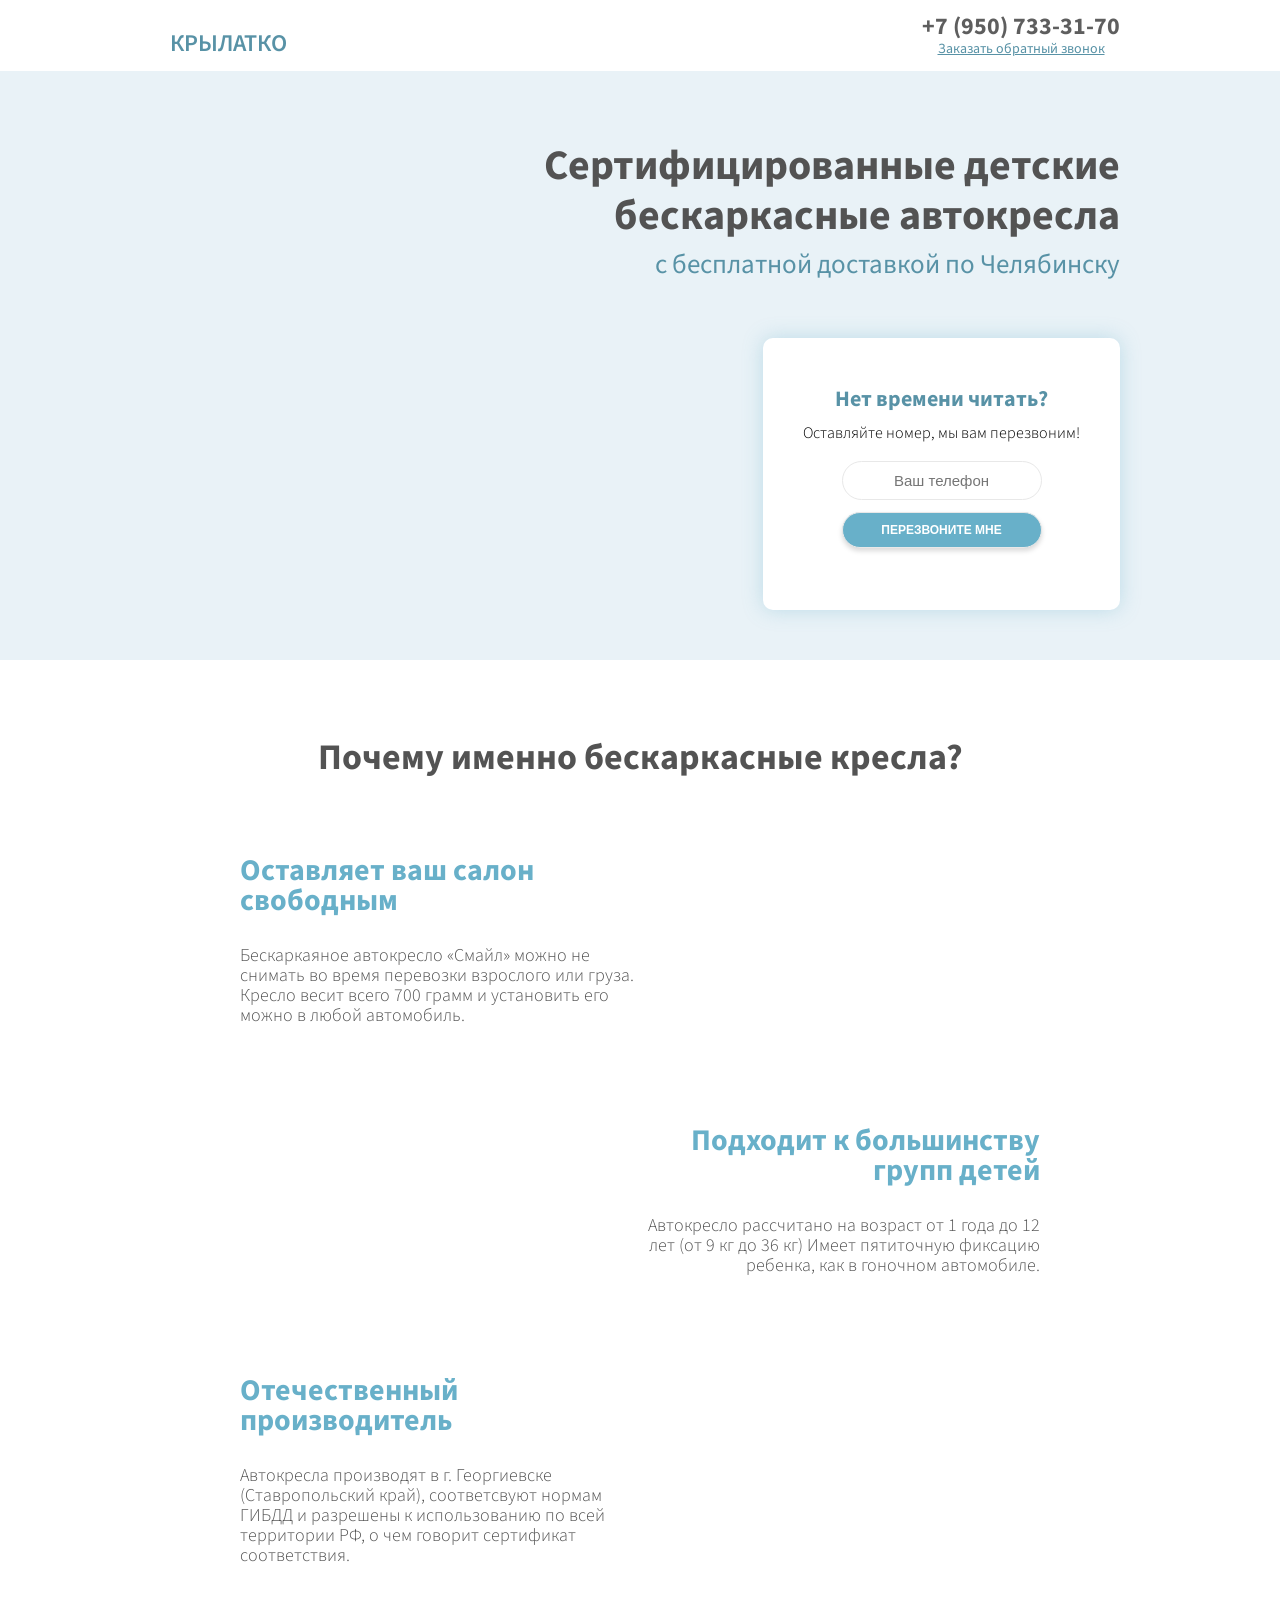
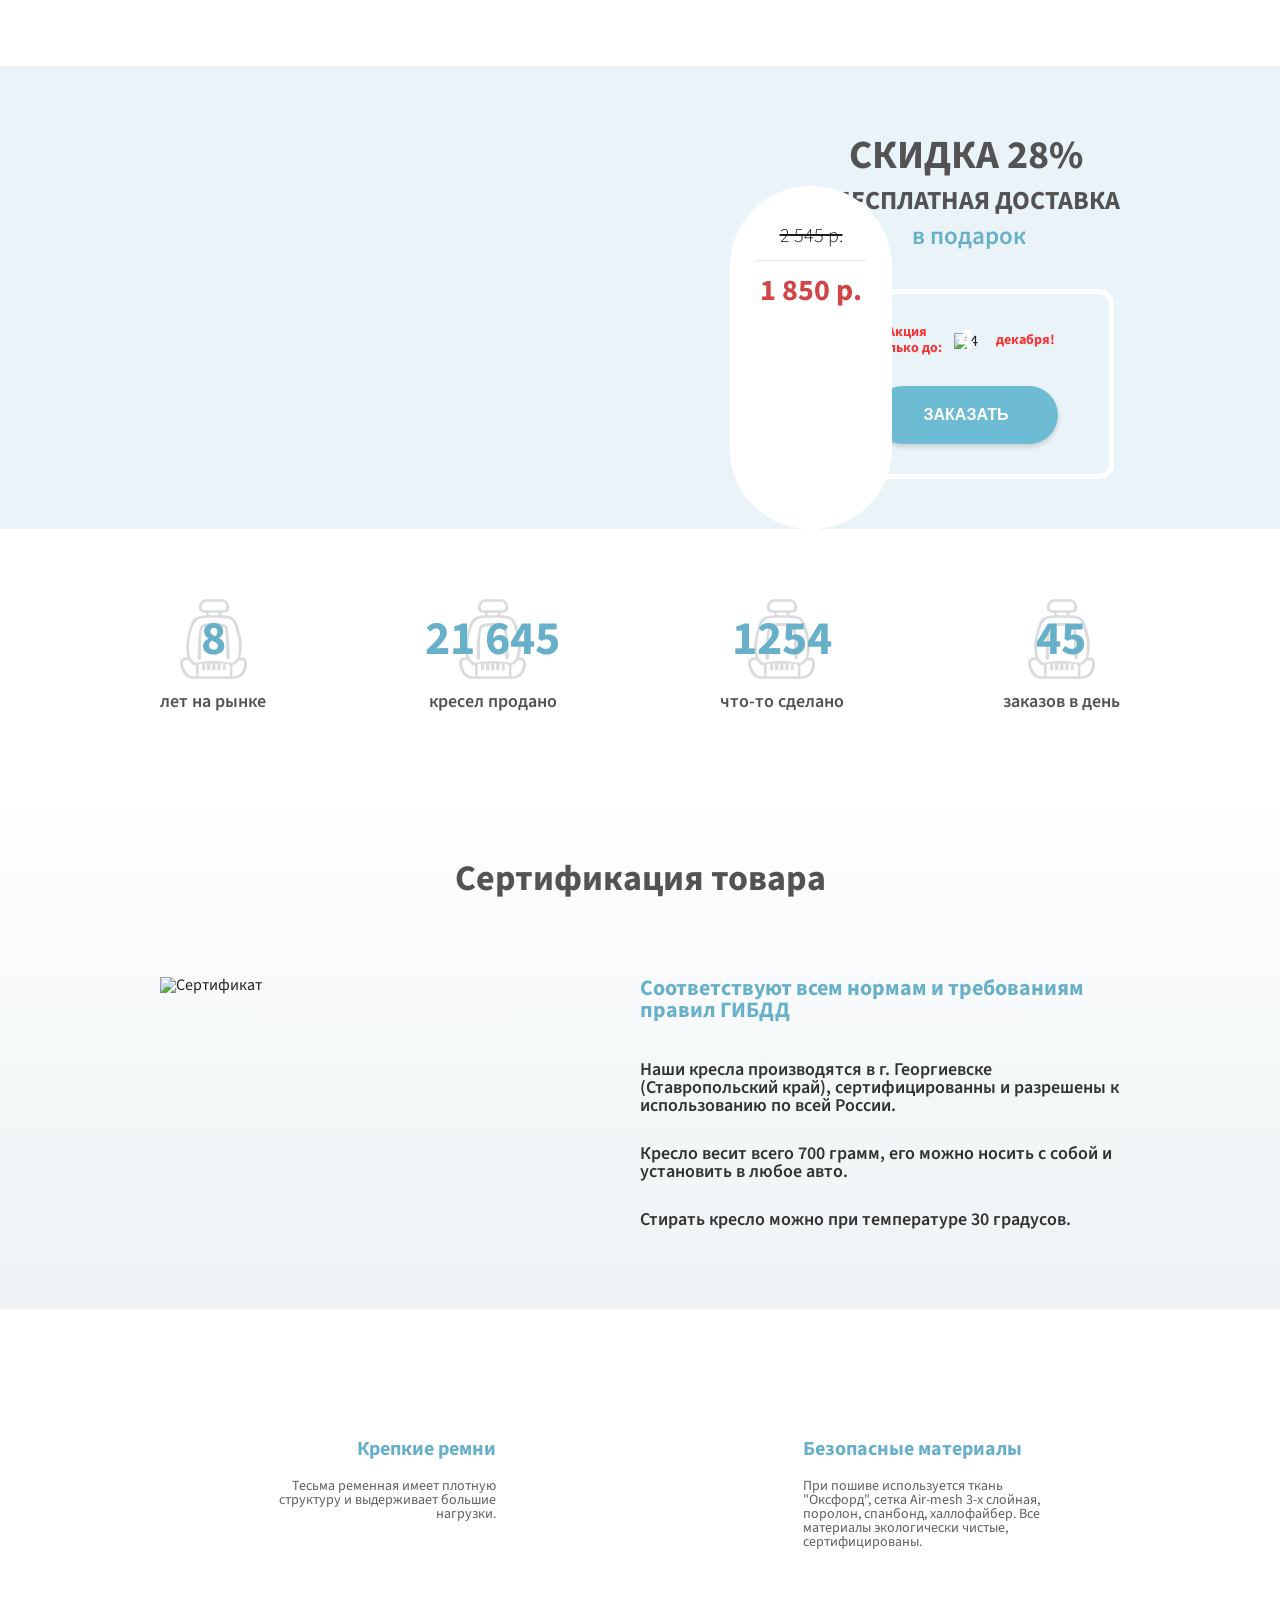
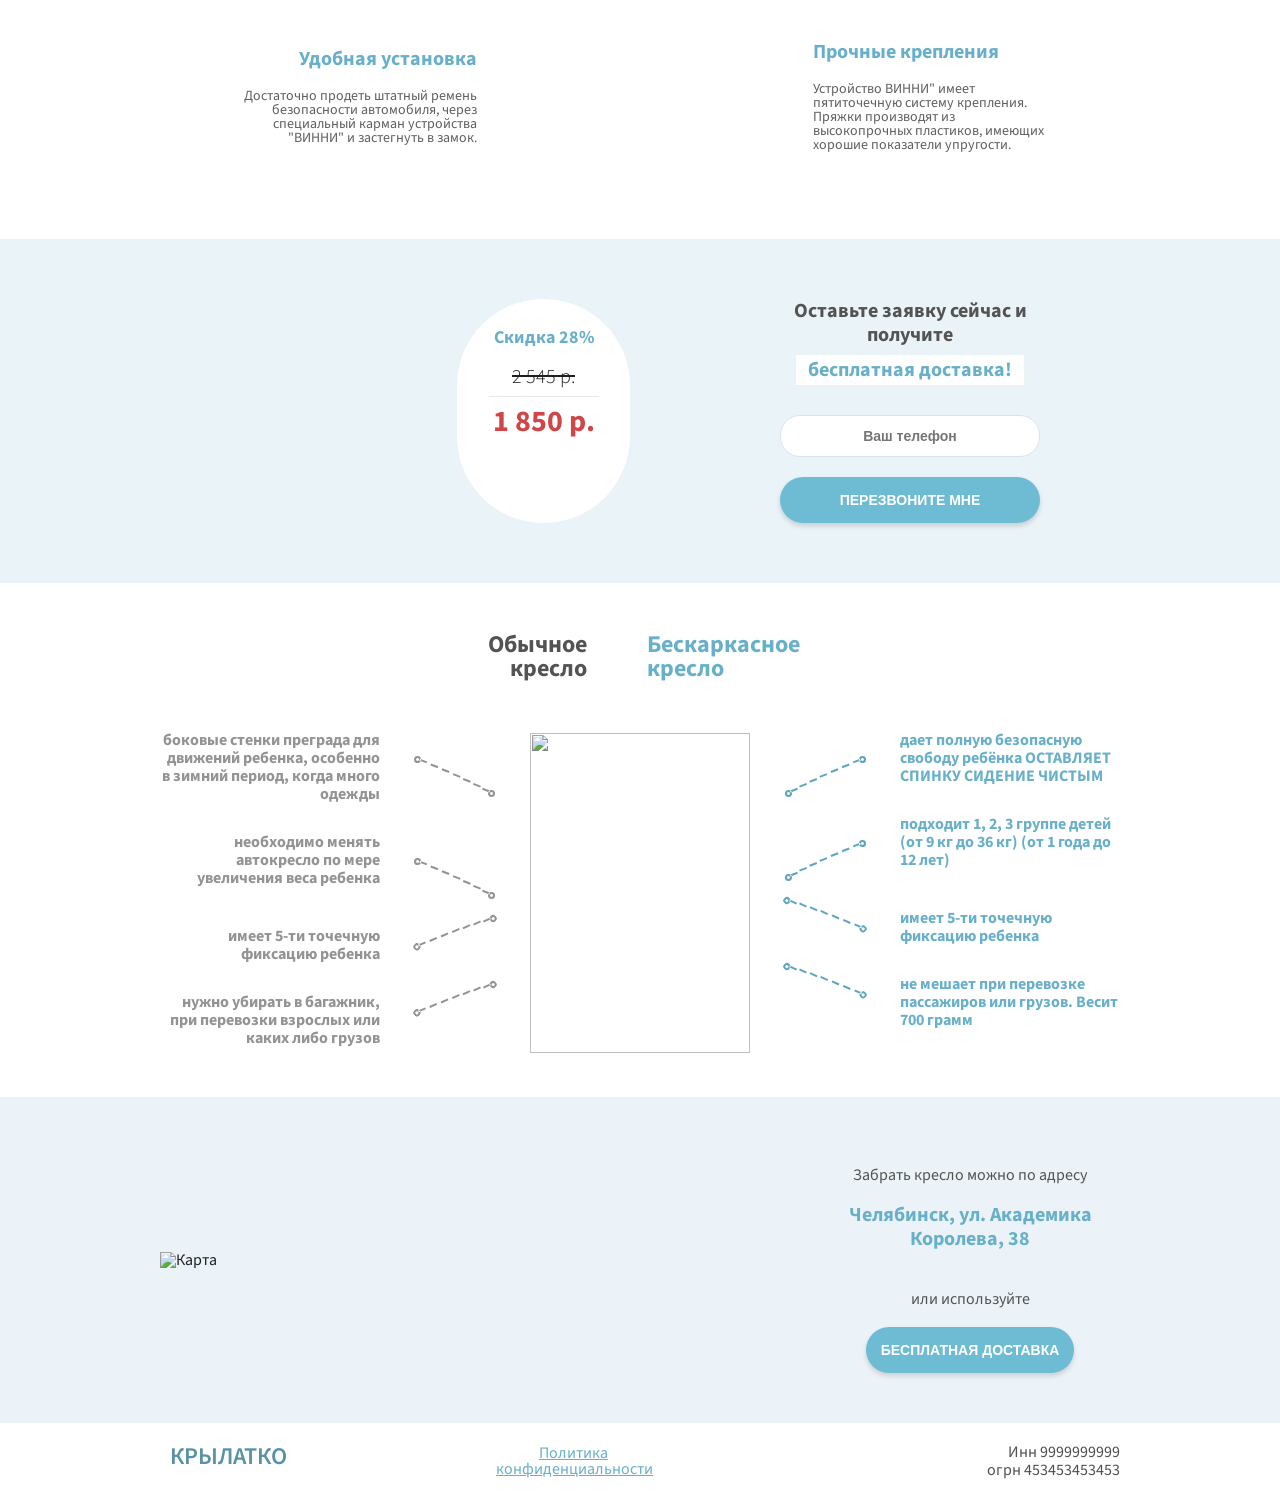
==== commit 5165b1f5: "Add files via upload" ====
--- a/index.html
+++ b/index.html
@@ -8,6 +8,7 @@
 	<link href="https://fonts.googleapis.com/css2?family=Source+Sans+Pro:wght@300;400;600;700;900&display=swap"
 		rel="stylesheet">
 	<link rel="stylesheet" href="css/reset.css">
+	<link rel="stylesheet" href="css/modal.min.css">
 	<link rel="stylesheet" href="css/style.min.css">
 	<link rel="stylesheet" href="css/animate.min.css">
 </head>
@@ -22,7 +23,7 @@
 		</div>
 		<nav class="phoneNumber">
 			<p>+7 (950) 733-31-70</p>
-			<a href="">Заказать обратный звонок</a>
+			<div class="header__call_modal">Заказать обратный звонок</div>
 		</nav>
 	</header>
 	<main>
@@ -30,12 +31,12 @@
 			<div class="firstBlockOffer wrapper wow animate__animated  animate__fadeInRight">
 				<h1>Сертифицированные детские бескаркасные автокресла</h1>
 				<p class="freeDelivery">с бесплатной доставкой по Челябинску</p>
-				<form action="">
+				<div class="blockFirstSection__form">
 						<p class="questionAboutRead">Нет времени читать?</p>
 						<p class="offer">Оставляйте номер, мы вам перезвоним!</p>
 						<input type="text" placeholder="Ваш телефон" class="inputNumber">
-						<button type="submit" class="buttonSendNumber inputNumber">Перезвоните мне</button>
-				</form>
+						<button class="buttonSendNumber inputNumber call_modalThanks">Перезвоните мне</button>
+				</div>
 			</div>
 			<img src="" alt="" class="backgroundFirstSection" data="img/header_background2.jpg">
 		</section>
@@ -102,7 +103,7 @@
 							</div>
 							<p>декабря!</p>
 						</div>
-						<button class="order">Заказать</button>
+						<button class="order header__call_modal">Заказать</button>
 					</div>
 				</div>
 			</div>
@@ -194,10 +195,10 @@
 					</div>
 					<p>Оставьте заявку сейчас и получите</p>
 					<h4>бесплатная доставка!</h4>
-					<form action="">
+					<div class="specialOfferDiscount__form">
 						<input type="text" placeholder="Ваш телефон" class="yourNumberPhone">
-						<button class="callMeBack">Перезвоните мне</button>
-					</form>
+						<button class="callMeBack call_modalThanks">Перезвоните мне</button>
+					</div>
 					<img src="" alt="" class="arrowDiscount" data="./img/arrowDiscount.svg">
 				</div>
 			</div>
@@ -255,7 +256,7 @@
 					<p class="addressBlock__pickUpChair">Забрать кресло можно по адресу</p>
 					<h3>Челябинск, ул. Академика Королева, 38</h3>
 					<p>или используйте</p>
-					<button class="addressBlock__freeDelivery">Бесплатная доставка</button>
+					<button class="addressBlock__freeDelivery header__call_modal">Бесплатная доставка</button>
 				</div>
 			</div>
 		</section>
@@ -278,7 +279,7 @@
 		<script>
 			new WOW().init();
 		</script>
-	
+	<script src="./js/modal.js"></script>
 </body>
 
 </html>
--- a/css/modal.min.css
+++ b/css/modal.min.css
@@ -0,0 +1 @@
+.vmodal.open{opacity:1;z-index:100;background:rgba(0,0,0,0.5)}.vmodal.open .modal-window{-webkit-transform:translateY(100px);-ms-transform:translateY(100px);transform:translateY(100px)}.vmodal.hide .modal-window{-webkit-transform:translateY(-200px);-ms-transform:translateY(-200px);transform:translateY(-200px)}.vmodal.hide{opacity:1;z-index:100;background:rgba(0,0,0,0)}.vmodal{position:fixed;top:0;bottom:0;right:0;left:0;background:rgba(0,0,0,0);opacity:0;z-index:-1;-webkit-transition:background .3s;-o-transition:background .3s;transition:background .3s}.vmodal .modal-window{max-width:300px;border-radius:5px;padding:30px;background-color:#fff;margin:0 auto;-webkit-transform:translateY(-200px);-ms-transform:translateY(-200px);transform:translateY(-200px);-webkit-transition:-webkit-transform .3s;transition:-webkit-transform .3s;-o-transition:transform .3s;transition:transform .3s;transition:transform .3s, -webkit-transform .3s}@media (max-width: 400px){.vmodal .modal-window{margin:0 10px}}.vmodal .modal-header{padding:5px 10px;display:-webkit-box;display:-ms-flexbox;display:flex;-webkit-box-pack:justify;-ms-flex-pack:justify;justify-content:space-between;border-bottom:1px solid #eee}.vmodal .modal-close{cursor:pointer}.vmodal .modal-title{font-size:20px;font-weight:700;color:#5892a6;margin:0 auto}.vmodal .modal-body{padding:10px;display:-webkit-box;display:-ms-flexbox;display:flex;-webkit-box-orient:vertical;-webkit-box-direction:normal;-ms-flex-direction:column;flex-direction:column;-webkit-box-align:center;-ms-flex-align:center;align-items:center}.vmodal .modal-body .modal-body-text{font-size:14px;color:#000;font-weight:400;margin:15px 0;text-align:center}.vmodal .modal-body .modal-input{display:block;border:1px solid #e8e8e8;padding:10px 30px;border-radius:25px;font-size:15px;font-weight:400;width:200px;-webkit-box-sizing:border-box;box-sizing:border-box;text-align:center;margin-bottom:12px}.vmodal .modal-body .modal-button{background-color:#68b0c9;font-weight:700;color:#fff;-webkit-box-shadow:0 3px 5px 0 rgba(0,0,0,0.15);box-shadow:0 3px 5px 0 rgba(0,0,0,0.15);text-transform:uppercase;font-size:12px;padding:10px 30px;border-radius:25px;border:none}.vmodal .modal-body .modal-button:hover{background-color:#5ea5bd}.vmodal .modal-footer{padding:5px 10px;border-top:1px solid #eee}
--- a/css/style.min.css
+++ b/css/style.min.css
@@ -1,6 +1,6 @@
 body{background-color:#fff;font-family:"Source Sans Pro", sans-serif;-webkit-box-sizing:border-box;box-sizing:border-box}.wrapper{max-width:960px;margin:0 auto}.flexWrapper{display:-webkit-box;display:-ms-flexbox;display:flex}.oftenTitle{font-weight:700;font-size:36px;color:#535353;text-align:center;margin:80px 0}@media (max-width: 700px){.oftenTitle{font-size:32px}}@media (max-width: 550px){.oftenTitle{margin:30px 0}}.header{display:-webkit-box;display:-ms-flexbox;display:flex;-webkit-box-pack:justify;-ms-flex-pack:justify;justify-content:space-between;margin:15px auto}.header .logo{position:relative;text-transform:uppercase}.header .logo img{position:relative;top:0;left:50%;margin-right:-35px}.header .logo p{font-size:24px;font-weight:600;color:#5892a6;position:absolute;bottom:0;left:10px;text-shadow:#fff 1px 1px 0, #fff -1px -1px 0, #fff -1px 1px 0,- #fff 1px -1px 0}@media (max-width: 700px){.header .logo p{font-size:20px}}@media (max-width: 550px){.header .logo p{font-size:18px}}.header .phoneNumber{display:-webkit-box;display:-ms-flexbox;display:flex;-webkit-box-align:center;-ms-flex-align:center;align-items:center;-webkit-box-pack:center;-ms-flex-pack:center;justify-content:center;-webkit-box-orient:vertical;-webkit-box-direction:normal;-ms-flex-direction:column;flex-direction:column}.header .phoneNumber p{color:#5e5e5e;font-size:24px;font-weight:700;margin-bottom:3px}@media (max-width: 700px){.header .phoneNumber p{font-size:20px}}@media (max-width: 550px){.header .phoneNumber p{font-size:18px}}.header .phoneNumber a{text-decoration:underline;color:#5892a6;font-size:14px}@media (max-width: 700px){.header .phoneNumber a{font-size:10px}}.firstBlockOffer{position:relative;display:-webkit-box;display:-ms-flexbox;display:flex;-webkit-box-orient:vertical;-webkit-box-direction:normal;-ms-flex-direction:column;flex-direction:column;-webkit-box-align:end;-ms-flex-align:end;align-items:flex-end}.firstBlockOffer h1{font-size:42px;font-weight:700;color:#535353;text-align:right;width:600px;line-height:50px;margin-bottom:10px}@media (max-width: 700px){.firstBlockOffer h1{font-size:38px}}@media (max-width: 550px){.firstBlockOffer h1{font-size:34px;width:auto}}@media (max-width: 550px){.firstBlockOffer h1{font-size:28px}}.firstBlockOffer .freeDelivery{color:#5892a6;font-size:27px;margin-bottom:60px}@media (max-width: 700px){.firstBlockOffer .freeDelivery{font-size:23px;text-align:end}}@media (max-width: 500px){.firstBlockOffer .freeDelivery{font-size:20px;text-align:end}}.firstBlockOffer form{border-radius:10px;background-color:#fff;-webkit-box-shadow:0 0 20px 0 rgba(104,176,201,0.34);box-shadow:0 0 20px 0 rgba(104,176,201,0.34);text-align:center;padding:50px 40px;display:-webkit-box;display:-ms-flexbox;display:flex;-webkit-box-orient:vertical;-webkit-box-direction:normal;-ms-flex-direction:column;flex-direction:column;-webkit-box-align:center;-ms-flex-align:center;align-items:center}.firstBlockOffer form .questionAboutRead{color:#5892a6;font-weight:700;font-size:22px}@media (max-width: 700px){.firstBlockOffer form .questionAboutRead{font-size:18px}}.firstBlockOffer form .offer{font-size:16px;color:#000;font-weight:300;margin:15px 0 20px 0}@media (max-width: 700px){.firstBlockOffer form .offer{font-size:12px}}.firstBlockOffer form .inputNumber{display:block;border:1px solid #e8e8e8;padding:10px 30px;border-radius:25px;font-size:15px;font-weight:400;width:200px;-webkit-box-sizing:border-box;box-sizing:border-box;text-align:center;margin-bottom:12px}@media (max-width: 700px){.firstBlockOffer form .inputNumber{font-size:11px}}.firstBlockOffer form .buttonSendNumber{background-color:#68b0c9;font-weight:700;color:#fff;-webkit-box-shadow:0 3px 5px 0 rgba(0,0,0,0.15);box-shadow:0 3px 5px 0 rgba(0,0,0,0.15);text-transform:uppercase;font-size:12px}@media (max-width: 700px){.firstBlockOffer form .buttonSendNumber{font-size:8px}}.firstBlockOffer form .buttonSendNumber:hover{background-color:#5ea5bd}.blockFirstSection{position:relative;padding:70px 0 50px 0;overflow:hidden}.blockFirstSection:after{content:"";width:100%;height:100%;background:#e9f2f7;position:absolute;top:0;left:0;z-index:-2}.blockFirstSection .backgroundFirstSection{position:absolute;top:0;z-index:-1}@media (max-width: 750px){.blockFirstSection .backgroundFirstSection{opacity:0.3}}.blockFirstSection .indentFirstSection{left:-100px}@media (max-width: 900px){.blockFirstSection .indentFirstSection{left:-200px}}.whyFramelessCarSeats{max-width:800px}.whyFramelessCarSeats .whyElement{display:-webkit-box;display:-ms-flexbox;display:flex;-webkit-box-pack:justify;-ms-flex-pack:justify;justify-content:space-between;-webkit-box-align:center;-ms-flex-align:center;align-items:center;position:relative;margin-bottom:100px}@media (max-width: 500px){.whyFramelessCarSeats .whyElement{-webkit-box-orient:vertical;-webkit-box-direction:normal;-ms-flex-direction:column;flex-direction:column}}@media (max-width: 700px){.whyFramelessCarSeats .whyElement .whyElement__why-image{width:200px}}@media (max-width: 500px){.whyFramelessCarSeats .whyElement .whyElement__why-image{position:absolute;z-index:-1;opacity:0.2}}.whyFramelessCarSeats .whyElement .whyElement__textBlock{width:400px}@media (max-width: 700px){.whyFramelessCarSeats .whyElement .whyElement__textBlock{width:300px}}@media (max-width: 500px){.whyFramelessCarSeats .whyElement .whyElement__textBlock{text-align:center}}.whyFramelessCarSeats .whyElement .whyElement__textBlock h3{font-size:30px;font-weight:700;color:#68b0c9;margin-bottom:30px}@media (max-width: 700px){.whyFramelessCarSeats .whyElement .whyElement__textBlock h3{font-size:26px}}.whyFramelessCarSeats .whyElement .whyElement__textBlock p{font-weight:300;font-size:18px;color:#535353;line-height:20px}@media (max-width: 700px){.whyFramelessCarSeats .whyElement .whyElement__textBlock p{font-size:14px}}.whyFramelessCarSeats .whyElement .whyElement__textBlock:last-child{text-align:right}@media (max-width: 500px){.whyFramelessCarSeats .whyElement .whyElement__textBlock:last-child{text-align:center}}.whyFramelessCarSeats .whyElement .Arrow{position:absolute;top:0;right:50%;-webkit-transform:translateX(50%);-ms-transform:translateX(50%);transform:translateX(50%)}@media (max-width: 700px){.whyFramelessCarSeats .whyElement .Arrow{top:-50px;width:170px}}@media (max-width: 500px){.whyFramelessCarSeats .whyElement .Arrow{display:none}}.discountBlock{position:relative;padding:70px 0 50px 0;overflow:hidden}.discountBlock:after{content:"";position:absolute;width:100%;height:100%;background:#eaf3f8;top:0;left:0;z-index:-2}.discountBlock .discountBlock__image{position:absolute;top:0;height:100%;z-index:-1}@media (max-width: 650px){.discountBlock .discountBlock__image{opacity:0.4}}.discountBlock .indentDiscountBlock__image{left:100px}@media (max-width: 1300px){.discountBlock .indentDiscountBlock__image{left:-200px}}.discountBlock .wrapper{display:-webkit-box;display:-ms-flexbox;display:flex;-webkit-box-pack:end;-ms-flex-pack:end;justify-content:flex-end}.discountBlock .flexWrapper{-webkit-box-orient:vertical;-webkit-box-direction:normal;-ms-flex-direction:column;flex-direction:column;-webkit-box-align:center;-ms-flex-align:center;align-items:center;text-align:center}.discountBlock .flexWrapper .flexWrapper__discountBlock__price{display:none;-webkit-box-pack:justify;-ms-flex-pack:justify;justify-content:space-between;-webkit-box-align:center;-ms-flex-align:center;align-items:center;margin-bottom:15px}@media (max-width: 680px){.discountBlock .flexWrapper .flexWrapper__discountBlock__price{display:-webkit-box;display:-ms-flexbox;display:flex}}.discountBlock .flexWrapper .flexWrapper__discountBlock__price .oldPrice{text-decoration:line-through;font-weight:300;font-size:16px;color:#1e1e1e;position:relative;margin-right:20px}.discountBlock .flexWrapper .flexWrapper__discountBlock__price .newPrice{font-weight:700;color:#d04545;font-size:20px}.discountBlock .discountBlock__title{font-weight:700;font-size:40px;color:#535353;text-transform:uppercase;margin-bottom:12px}@media (max-width: 700px){.discountBlock .discountBlock__title{font-size:34px}}.discountBlock .discountBlock__freeDelivery{font-weight:700;font-size:26px;color:#535353;text-transform:uppercase;margin-bottom:10px}@media (max-width: 700px){.discountBlock .discountBlock__freeDelivery{font-size:22px}}.discountBlock .discountBlock__gift{color:#68b0c9;font-size:25px;font-weight:600;margin-bottom:40px}@media (max-width: 700px){.discountBlock .discountBlock__gift{font-size:21px}}.discountBlock .discountBlock__promotion{border:5px solid #fff;border-radius:15px;padding:30px;display:-webkit-box;display:-ms-flexbox;display:flex;-webkit-box-orient:vertical;-webkit-box-direction:normal;-ms-flex-direction:column;flex-direction:column;-webkit-box-align:center;-ms-flex-align:center;align-items:center;width:225px}.discountBlock .discountBlock__promotion .discountBlock__flexWrapper{display:-webkit-box;display:-ms-flexbox;display:flex;-webkit-box-pack:justify;-ms-flex-pack:justify;justify-content:space-between;-webkit-box-align:center;-ms-flex-align:center;align-items:center;margin-bottom:30px}.discountBlock .discountBlock__promotion .discountBlock__flexWrapper p:not(:nth-child(2)){color:#f63535;font-weight:700;font-size:14px;display:block;width:70px;line-height:16px}.discountBlock .discountBlock__promotion .discountBlock__flexWrapper .calendar{position:relative;margin:0 12px}.discountBlock .discountBlock__promotion .discountBlock__flexWrapper .calendar .numberCalendar{color:#fff;font-size:30px;font-weight:700;position:absolute;top:50%;left:50%;-webkit-transform:translate(-50%, -50%);-ms-transform:translate(-50%, -50%);transform:translate(-50%, -50%)}.discountBlock .discountBlock__promotion .order{padding:20px 50px;border:none;background-color:#6ebbd4;border-radius:30px;font-weight:700;font-size:16px;color:#fff;text-transform:uppercase;-webkit-box-shadow:0 3px 5px 0 rgba(0,0,0,0.15);box-shadow:0 3px 5px 0 rgba(0,0,0,0.15);-webkit-transition:background-color 0.3s;-o-transition:background-color 0.3s;transition:background-color 0.3s}@media (max-width: 700px){.discountBlock .discountBlock__promotion .order{font-size:12px}}.discountBlock .discountBlock__promotion .order:hover{background-color:#5ea5bd}.discountBlock .discountBlock__price{text-align:center;background-color:#fff;border-radius:80px;display:table;position:relative;right:-80px;top:50px}@media (max-width: 680px){.discountBlock .discountBlock__price{display:none}}.discountBlock .discountBlock__price .oldPrice{text-decoration:line-through;font-weight:300;font-size:20px;color:#1e1e1e;margin:40px 40px 30px 40px;position:relative}@media (max-width: 700px){.discountBlock .discountBlock__price .oldPrice{font-size:14px}}.discountBlock .discountBlock__price .oldPrice:after{content:"";background-color:#e8e8e8;height:1px;width:110px;position:absolute;bottom:-15px;left:50%;-webkit-transform:translateX(-50%);-ms-transform:translateX(-50%);transform:translateX(-50%)}.discountBlock .discountBlock__price .newPrice{font-weight:700;color:#d04545;font-size:30px;margin:0 30px 30px 30px}@media (max-width: 700px){.discountBlock .discountBlock__price .newPrice{font-size:18px}}.discountBlock .Arrow{-webkit-transform:rotate(205deg);-ms-transform:rotate(205deg);transform:rotate(205deg);position:relative;top:105px}@media (max-width: 680px){.discountBlock .Arrow{display:none}}.counterBlock{display:-webkit-box;display:-ms-flexbox;display:flex;-webkit-box-pack:justify;-ms-flex-pack:justify;justify-content:space-between;text-align:center;padding:70px 0;-ms-flex-wrap:wrap;flex-wrap:wrap}@media (max-width: 450px){.counterBlock{padding:20px 0}}@media (max-width: 450px){.counterBlock{-webkit-box-pack:center;-ms-flex-pack:center;justify-content:center}}@media (max-width: 450px){.counterBlock .counterBlock__element{margin:15px}}.counterBlock .counterBlock__element .counterBlock__element__number{display:inline-block;font-size:48px;padding-top:16px;font-weight:700;color:#68b0c9;position:relative}@media (max-width: 700px){.counterBlock .counterBlock__element .counterBlock__element__number{font-size:44px}}@media (max-width: 500px){.counterBlock .counterBlock__element .counterBlock__element__number{font-size:28px}}.counterBlock .counterBlock__element .counterBlock__element__number:after{content:"";background:url(../img/armchair2.svg) center no-repeat;opacity:0.7;background-size:contain;width:80px;height:80px;position:absolute;top:0;left:50%;-webkit-transform:translateX(-50%);-ms-transform:translateX(-50%);transform:translateX(-50%);z-index:-1}.counterBlock .counterBlock__element .counterBlock__element__text{font-size:18px;font-weight:600;color:#535353;margin-top:30px}@media (max-width: 700px){.counterBlock .counterBlock__element .counterBlock__element__text{font-size:14px}}.certificationGoods{background:#fff;background:-webkit-gradient(linear, left top, left bottom, from(#fff), to(rgba(229,237,240,0.7)));background:-o-linear-gradient(top, #fff 0%, rgba(229,237,240,0.7) 100%);background:linear-gradient(180deg, #fff 0%, rgba(229,237,240,0.7) 100%);padding-bottom:80px}.certificationGoods .wrapper{display:grid;grid-template-columns:1fr 1fr;grid-template-areas:"title title"+ #fff 1px -1px 0}@media (max-width: 700px){.header .logo p{font-size:20px}}@media (max-width: 550px){.header .logo p{font-size:18px}}.header .phoneNumber{display:-webkit-box;display:-ms-flexbox;display:flex;-webkit-box-align:center;-ms-flex-align:center;align-items:center;-webkit-box-pack:center;-ms-flex-pack:center;justify-content:center;-webkit-box-orient:vertical;-webkit-box-direction:normal;-ms-flex-direction:column;flex-direction:column}.header .phoneNumber p{color:#5e5e5e;font-size:24px;font-weight:700;margin-bottom:3px}@media (max-width: 700px){.header .phoneNumber p{font-size:20px}}@media (max-width: 550px){.header .phoneNumber p{font-size:18px}}.header .phoneNumber .header__call_modal{text-decoration:underline;color:#5892a6;font-size:14px;cursor:pointer}@media (max-width: 700px){.header .phoneNumber .header__call_modal{font-size:10px}}.firstBlockOffer{position:relative;display:-webkit-box;display:-ms-flexbox;display:flex;-webkit-box-orient:vertical;-webkit-box-direction:normal;-ms-flex-direction:column;flex-direction:column;-webkit-box-align:end;-ms-flex-align:end;align-items:flex-end}.firstBlockOffer h1{font-size:42px;font-weight:700;color:#535353;text-align:right;width:600px;line-height:50px;margin-bottom:10px}@media (max-width: 700px){.firstBlockOffer h1{font-size:38px}}@media (max-width: 550px){.firstBlockOffer h1{font-size:34px;width:auto}}@media (max-width: 550px){.firstBlockOffer h1{font-size:28px}}.firstBlockOffer .freeDelivery{color:#5892a6;font-size:27px;margin-bottom:60px}@media (max-width: 700px){.firstBlockOffer .freeDelivery{font-size:23px;text-align:end}}@media (max-width: 500px){.firstBlockOffer .freeDelivery{font-size:20px;text-align:end}}.firstBlockOffer .blockFirstSection__form{border-radius:10px;background-color:#fff;-webkit-box-shadow:0 0 20px 0 rgba(104,176,201,0.34);box-shadow:0 0 20px 0 rgba(104,176,201,0.34);text-align:center;padding:50px 40px;display:-webkit-box;display:-ms-flexbox;display:flex;-webkit-box-orient:vertical;-webkit-box-direction:normal;-ms-flex-direction:column;flex-direction:column;-webkit-box-align:center;-ms-flex-align:center;align-items:center}.firstBlockOffer .blockFirstSection__form .questionAboutRead{color:#5892a6;font-weight:700;font-size:22px}@media (max-width: 700px){.firstBlockOffer .blockFirstSection__form .questionAboutRead{font-size:18px}}.firstBlockOffer .blockFirstSection__form .offer{font-size:16px;color:#000;font-weight:300;margin:15px 0 20px 0}@media (max-width: 700px){.firstBlockOffer .blockFirstSection__form .offer{font-size:12px}}.firstBlockOffer .blockFirstSection__form .inputNumber{display:block;border:1px solid #e8e8e8;padding:10px 30px;border-radius:25px;font-size:15px;font-weight:400;width:200px;-webkit-box-sizing:border-box;box-sizing:border-box;text-align:center;margin-bottom:12px}@media (max-width: 700px){.firstBlockOffer .blockFirstSection__form .inputNumber{font-size:11px}}.firstBlockOffer .blockFirstSection__form .buttonSendNumber{background-color:#68b0c9;font-weight:700;color:#fff;-webkit-box-shadow:0 3px 5px 0 rgba(0,0,0,0.15);box-shadow:0 3px 5px 0 rgba(0,0,0,0.15);text-transform:uppercase;font-size:12px}@media (max-width: 700px){.firstBlockOffer .blockFirstSection__form .buttonSendNumber{font-size:8px}}.firstBlockOffer .blockFirstSection__form .buttonSendNumber:hover{background-color:#5ea5bd}.blockFirstSection{position:relative;padding:70px 0 50px 0;overflow:hidden}.blockFirstSection:after{content:"";width:100%;height:100%;background:#e9f2f7;position:absolute;top:0;left:0;z-index:-2}.blockFirstSection .backgroundFirstSection{position:absolute;top:0;z-index:-1}@media (max-width: 750px){.blockFirstSection .backgroundFirstSection{opacity:0.3}}.blockFirstSection .indentFirstSection{left:0}@media (max-width: 1500px){.blockFirstSection .indentFirstSection{left:-100px}}@media (max-width: 900px){.blockFirstSection .indentFirstSection{left:-200px}}.whyFramelessCarSeats{max-width:800px}.whyFramelessCarSeats .whyElement{display:-webkit-box;display:-ms-flexbox;display:flex;-webkit-box-pack:justify;-ms-flex-pack:justify;justify-content:space-between;-webkit-box-align:center;-ms-flex-align:center;align-items:center;position:relative;margin-bottom:100px}@media (max-width: 500px){.whyFramelessCarSeats .whyElement{-webkit-box-orient:vertical;-webkit-box-direction:normal;-ms-flex-direction:column;flex-direction:column}}@media (max-width: 700px){.whyFramelessCarSeats .whyElement .whyElement__why-image{width:200px}}@media (max-width: 500px){.whyFramelessCarSeats .whyElement .whyElement__why-image{position:absolute;z-index:-1;opacity:0.2}}.whyFramelessCarSeats .whyElement .whyElement__textBlock{width:400px}@media (max-width: 700px){.whyFramelessCarSeats .whyElement .whyElement__textBlock{width:300px}}@media (max-width: 500px){.whyFramelessCarSeats .whyElement .whyElement__textBlock{text-align:center}}.whyFramelessCarSeats .whyElement .whyElement__textBlock h3{font-size:30px;font-weight:700;color:#68b0c9;margin-bottom:30px}@media (max-width: 700px){.whyFramelessCarSeats .whyElement .whyElement__textBlock h3{font-size:26px}}.whyFramelessCarSeats .whyElement .whyElement__textBlock p{font-weight:300;font-size:18px;color:#535353;line-height:20px}@media (max-width: 700px){.whyFramelessCarSeats .whyElement .whyElement__textBlock p{font-size:14px}}.whyFramelessCarSeats .whyElement .whyElement__textBlock:last-child{text-align:right}@media (max-width: 500px){.whyFramelessCarSeats .whyElement .whyElement__textBlock:last-child{text-align:center}}.whyFramelessCarSeats .whyElement .Arrow{position:absolute;top:0;right:50%;-webkit-transform:translateX(50%);-ms-transform:translateX(50%);transform:translateX(50%)}@media (max-width: 700px){.whyFramelessCarSeats .whyElement .Arrow{top:-50px;width:170px}}@media (max-width: 500px){.whyFramelessCarSeats .whyElement .Arrow{display:none}}.discountBlock{position:relative;padding:70px 0 50px 0;overflow:hidden}.discountBlock:after{content:"";position:absolute;width:100%;height:100%;background:#eaf3f8;top:0;left:0;z-index:-2}.discountBlock .discountBlock__image{position:absolute;top:0;height:100%;z-index:-1}@media (max-width: 650px){.discountBlock .discountBlock__image{opacity:0.4}}.discountBlock .indentDiscountBlock__image{left:100px}@media (max-width: 1300px){.discountBlock .indentDiscountBlock__image{left:-200px}}.discountBlock .wrapper{display:-webkit-box;display:-ms-flexbox;display:flex;-webkit-box-pack:end;-ms-flex-pack:end;justify-content:flex-end}.discountBlock .flexWrapper{-webkit-box-orient:vertical;-webkit-box-direction:normal;-ms-flex-direction:column;flex-direction:column;-webkit-box-align:center;-ms-flex-align:center;align-items:center;text-align:center}.discountBlock .flexWrapper .flexWrapper__discountBlock__price{display:none;-webkit-box-pack:justify;-ms-flex-pack:justify;justify-content:space-between;-webkit-box-align:center;-ms-flex-align:center;align-items:center;margin-bottom:15px}@media (max-width: 680px){.discountBlock .flexWrapper .flexWrapper__discountBlock__price{display:-webkit-box;display:-ms-flexbox;display:flex}}.discountBlock .flexWrapper .flexWrapper__discountBlock__price .oldPrice{text-decoration:line-through;font-weight:300;font-size:16px;color:#1e1e1e;position:relative;margin-right:20px}.discountBlock .flexWrapper .flexWrapper__discountBlock__price .newPrice{font-weight:700;color:#d04545;font-size:20px}.discountBlock .discountBlock__title{font-weight:700;font-size:40px;color:#535353;text-transform:uppercase;margin-bottom:12px}@media (max-width: 700px){.discountBlock .discountBlock__title{font-size:34px}}.discountBlock .discountBlock__freeDelivery{font-weight:700;font-size:26px;color:#535353;text-transform:uppercase;margin-bottom:10px}@media (max-width: 700px){.discountBlock .discountBlock__freeDelivery{font-size:22px}}.discountBlock .discountBlock__gift{color:#68b0c9;font-size:25px;font-weight:600;margin-bottom:40px}@media (max-width: 700px){.discountBlock .discountBlock__gift{font-size:21px}}.discountBlock .discountBlock__promotion{border:5px solid #fff;border-radius:15px;padding:30px;display:-webkit-box;display:-ms-flexbox;display:flex;-webkit-box-orient:vertical;-webkit-box-direction:normal;-ms-flex-direction:column;flex-direction:column;-webkit-box-align:center;-ms-flex-align:center;align-items:center;width:225px}.discountBlock .discountBlock__promotion .discountBlock__flexWrapper{display:-webkit-box;display:-ms-flexbox;display:flex;-webkit-box-pack:justify;-ms-flex-pack:justify;justify-content:space-between;-webkit-box-align:center;-ms-flex-align:center;align-items:center;margin-bottom:30px}.discountBlock .discountBlock__promotion .discountBlock__flexWrapper p:not(:nth-child(2)){color:#f63535;font-weight:700;font-size:14px;display:block;width:70px;line-height:16px}.discountBlock .discountBlock__promotion .discountBlock__flexWrapper .calendar{position:relative;margin:0 12px}.discountBlock .discountBlock__promotion .discountBlock__flexWrapper .calendar .numberCalendar{color:#fff;font-size:30px;font-weight:700;position:absolute;top:50%;left:50%;-webkit-transform:translate(-50%, -50%);-ms-transform:translate(-50%, -50%);transform:translate(-50%, -50%)}.discountBlock .discountBlock__promotion .order{padding:20px 50px;border:none;background-color:#6ebbd4;border-radius:30px;font-weight:700;font-size:16px;color:#fff;text-transform:uppercase;-webkit-box-shadow:0 3px 5px 0 rgba(0,0,0,0.15);box-shadow:0 3px 5px 0 rgba(0,0,0,0.15);-webkit-transition:background-color 0.3s;-o-transition:background-color 0.3s;transition:background-color 0.3s}@media (max-width: 700px){.discountBlock .discountBlock__promotion .order{font-size:12px}}.discountBlock .discountBlock__promotion .order:hover{background-color:#5ea5bd}.discountBlock .discountBlock__price{text-align:center;background-color:#fff;border-radius:80px;display:table;position:relative;right:-80px;top:50px}@media (max-width: 680px){.discountBlock .discountBlock__price{display:none}}.discountBlock .discountBlock__price .oldPrice{text-decoration:line-through;font-weight:300;font-size:20px;color:#1e1e1e;margin:40px 40px 30px 40px;position:relative}@media (max-width: 700px){.discountBlock .discountBlock__price .oldPrice{font-size:14px}}.discountBlock .discountBlock__price .oldPrice:after{content:"";background-color:#e8e8e8;height:1px;width:110px;position:absolute;bottom:-15px;left:50%;-webkit-transform:translateX(-50%);-ms-transform:translateX(-50%);transform:translateX(-50%)}.discountBlock .discountBlock__price .newPrice{font-weight:700;color:#d04545;font-size:30px;margin:0 30px 30px 30px}@media (max-width: 700px){.discountBlock .discountBlock__price .newPrice{font-size:18px}}.discountBlock .Arrow{-webkit-transform:rotate(205deg);-ms-transform:rotate(205deg);transform:rotate(205deg);position:relative;top:105px}@media (max-width: 680px){.discountBlock .Arrow{display:none}}.counterBlock{display:-webkit-box;display:-ms-flexbox;display:flex;-webkit-box-pack:justify;-ms-flex-pack:justify;justify-content:space-between;text-align:center;padding:70px 0;-ms-flex-wrap:wrap;flex-wrap:wrap}@media (max-width: 450px){.counterBlock{padding:20px 0}}@media (max-width: 450px){.counterBlock{-webkit-box-pack:center;-ms-flex-pack:center;justify-content:center}}@media (max-width: 450px){.counterBlock .counterBlock__element{margin:15px}}.counterBlock .counterBlock__element .counterBlock__element__number{display:inline-block;font-size:48px;padding-top:16px;font-weight:700;color:#68b0c9;position:relative}@media (max-width: 700px){.counterBlock .counterBlock__element .counterBlock__element__number{font-size:44px}}@media (max-width: 500px){.counterBlock .counterBlock__element .counterBlock__element__number{font-size:28px}}.counterBlock .counterBlock__element .counterBlock__element__number:after{content:"";background:url(../img/armchair2.svg) center no-repeat;opacity:0.7;background-size:contain;width:80px;height:80px;position:absolute;top:0;left:50%;-webkit-transform:translateX(-50%);-ms-transform:translateX(-50%);transform:translateX(-50%);z-index:-1}.counterBlock .counterBlock__element .counterBlock__element__text{font-size:18px;font-weight:600;color:#535353;margin-top:30px}@media (max-width: 700px){.counterBlock .counterBlock__element .counterBlock__element__text{font-size:14px}}.certificationGoods{background:#fff;background:-webkit-gradient(linear, left top, left bottom, from(#fff), to(rgba(229,237,240,0.7)));background:-o-linear-gradient(top, #fff 0%, rgba(229,237,240,0.7) 100%);background:linear-gradient(180deg, #fff 0%, rgba(229,237,240,0.7) 100%);padding-bottom:80px}.certificationGoods .wrapper{display:grid;grid-template-columns:1fr 1fr;grid-template-areas:"title title"  "certificate certificationGoods__main"}@media (max-width: 550px){.certificationGoods .wrapper{grid-template-columns:1fr;grid-template-areas:"title"  "certificate"- "certificationGoods__main";justify-items:center}}.certificationGoods .wrapper .certificationGoods__title{grid-area:title}.certificationGoods .wrapper .certificate{grid-area:certificate}@media (max-width: 550px){.certificationGoods .wrapper .certificate{margin-bottom:20px}}.certificationGoods .wrapper .certificationGoods__main{grid-area:certificationGoods__main}.certificationGoods .wrapper .certificationGoods__main .certificationGoods__main__allNorms{color:#68b0c9;font-weight:700;font-size:22px;margin-bottom:40px}@media (max-width: 700px){.certificationGoods .wrapper .certificationGoods__main .certificationGoods__main__allNorms{font-size:18px}}.certificationGoods .wrapper .certificationGoods__main .certificationGoods__main__allNorms .warningIcon{float:left;margin-right:22px}.certificationGoods .wrapper .certificationGoods__main p{font-weight:600;font-size:18px;color:#323232}@media (max-width: 550px){.certificationGoods .wrapper .certificationGoods__main p{text-align:center}}.certificationGoods .wrapper .certificationGoods__main p:not(:last-child){margin-bottom:30px}.paraphernalia{position:relative;height:340px;margin:130px auto 60px auto;display:-webkit-box;display:-ms-flexbox;display:flex;-webkit-box-orient:vertical;-webkit-box-direction:normal;-ms-flex-direction:column;flex-direction:column;-webkit-box-align:center;-ms-flex-align:center;align-items:center;-webkit-box-pack:justify;-ms-flex-pack:justify;justify-content:space-between}@media (max-width: 720px){.paraphernalia{margin:60px auto 60px auto}}.paraphernalia .paraphernalia__background{position:absolute;top:0;left:50%;-webkit-transform:translateX(-50%);-ms-transform:translateX(-50%);transform:translateX(-50%);z-index:-1;width:auto}@media (max-width: 650px){.paraphernalia .paraphernalia__background{display:none}}.paraphernalia .paraphernalia__attributeBlock{width:240px}.paraphernalia .paraphernalia__attributeBlock h4{font-weight:700;font-size:20px;color:#68b0c9;margin-bottom:20px}@media (max-width: 700px){.paraphernalia .paraphernalia__attributeBlock h4{font-size:16px}}.paraphernalia .paraphernalia__attributeBlock p{font-size:14px;font-weight:400;color:#606060}@media (max-width: 700px){.paraphernalia .paraphernalia__attributeBlock p{font-size:10px}}.paraphernalia .paraphernalia__attributeBlockStrong{position:absolute;top:0;left:10%;text-align:right}@media (max-width: 500px){.paraphernalia .paraphernalia__attributeBlockStrong{position:inherit;top:0;left:0;text-align:center}}.paraphernalia .paraphernalia__attributeBlockSafe{position:absolute;top:0;right:8%}@media (max-width: 500px){.paraphernalia .paraphernalia__attributeBlockSafe{position:inherit;top:0;left:0;text-align:center}}.paraphernalia .paraphernalia__attributeBlockComfortable{position:absolute;bottom:10%;left:8%;text-align:right}@media (max-width: 500px){.paraphernalia .paraphernalia__attributeBlockComfortable{position:inherit;top:0;left:0;text-align:center}}.paraphernalia .paraphernalia__attributeBlockDurable{position:absolute;bottom:8%;right:7%}@media (max-width: 500px){.paraphernalia .paraphernalia__attributeBlockDurable{position:inherit;top:0;left:0;text-align:center}}.paraphernalia .arrowStrong{position:absolute;top:13%;left:33.5%;-webkit-transform:rotate(220deg);-ms-transform:rotate(220deg);transform:rotate(220deg)}.paraphernalia .arrowSaffe{position:absolute;top:-8%;right:33%;-webkit-transform:rotate(-30deg);-ms-transform:rotate(-30deg);transform:rotate(-30deg)}.paraphernalia .arrowComfortable{position:absolute;bottom:32%;left:31%}.paraphernalia .arrowDurable{position:absolute;bottom:22%;right:32.5%;-webkit-transform:rotate(160deg);-ms-transform:rotate(160deg);transform:rotate(160deg)}.specialOfferDiscount{padding:60px 0;position:relative;overflow:hidden}.specialOfferDiscount:after{content:"";position:absolute;z-index:-2;width:100%;height:100%;top:0;left:0;background:#eaf3f8}@media (max-width: 680px){.specialOfferDiscount{padding:30px 0}}.specialOfferDiscount .specialOfferDiscount__background{position:absolute;top:0;width:auto;z-index:-1}@media (max-width: 700px){.specialOfferDiscount .specialOfferDiscount__background{opacity:0.4}}.specialOfferDiscount .indentSpecialOfferDiscount__background{left:0}@media (max-width: 1050px){.specialOfferDiscount .indentSpecialOfferDiscount__background{left:-100px}}.specialOfferDiscount .wrapper{display:-webkit-box;display:-ms-flexbox;display:flex;-webkit-box-pack:end;-ms-flex-pack:end;justify-content:flex-end;max-width:800px}.specialOfferDiscount .wrapper .specialOfferDiscount__price{text-align:center;background-color:#fff;border-radius:100px;display:table;position:relative;left:-150px;top:0}@media (max-width: 680px){.specialOfferDiscount .wrapper .specialOfferDiscount__price{display:none}}.specialOfferDiscount .wrapper .specialOfferDiscount__price .discount{margin:30px 30px 0 30px;font-weight:700;font-size:18px;color:#68b0c9}@media (max-width: 700px){.specialOfferDiscount .wrapper .specialOfferDiscount__price .discount{font-size:14px}}.specialOfferDiscount .wrapper .specialOfferDiscount__price .oldPrice{text-decoration:line-through;font-weight:300;font-size:20px;color:#1e1e1e;margin:20px 55px 20px 55px;position:relative}@media (max-width: 700px){.specialOfferDiscount .wrapper .specialOfferDiscount__price .oldPrice{font-size:16px}}.specialOfferDiscount .wrapper .specialOfferDiscount__price .oldPrice:after{content:"";background-color:#e8e8e8;height:1px;width:110px;position:absolute;bottom:-10px;left:50%;-webkit-transform:translateX(-50%);-ms-transform:translateX(-50%);transform:translateX(-50%)}.specialOfferDiscount .wrapper .specialOfferDiscount__price .newPrice{font-weight:700;color:#d04545;font-size:30px;margin:0 30px 30px 30px}@media (max-width: 700px){.specialOfferDiscount .wrapper .specialOfferDiscount__price .newPrice{font-size:26px}}.specialOfferDiscount .wrapper .Arrow{-webkit-transform:rotate(205deg);-ms-transform:rotate(205deg);transform:rotate(205deg);position:absolute;bottom:105px;left:46%}.specialOfferDiscount .wrapper .specialOfferDiscount__leaveRequest{text-align:center;width:260px;position:relative}.specialOfferDiscount .wrapper .specialOfferDiscount__leaveRequest .specialOfferDiscount__leaveRequest__price{display:none}@media (max-width: 680px){.specialOfferDiscount .wrapper .specialOfferDiscount__leaveRequest .specialOfferDiscount__leaveRequest__price{margin-bottom:20px;display:block}.specialOfferDiscount .wrapper .specialOfferDiscount__leaveRequest .specialOfferDiscount__leaveRequest__price .discount{font-weight:700;font-size:18px;color:#68b0c9}.specialOfferDiscount .wrapper .specialOfferDiscount__leaveRequest .specialOfferDiscount__leaveRequest__price .oldPrice{text-decoration:line-through;font-weight:300;font-size:14px;color:#1e1e1e}.specialOfferDiscount .wrapper .specialOfferDiscount__leaveRequest .specialOfferDiscount__leaveRequest__price .newPrice{color:#1e1e1e}}.specialOfferDiscount .wrapper .specialOfferDiscount__leaveRequest p{font-weight:700;font-size:20px;line-height:24px;color:#535353}@media (max-width: 700px){.specialOfferDiscount .wrapper .specialOfferDiscount__leaveRequest p{font-size:16px}}.specialOfferDiscount .wrapper .specialOfferDiscount__leaveRequest h4{color:#68b0c9;font-size:20px;font-weight:700;background-color:#fff;display:inline-block;padding:5px 12px;margin-top:8px}@media (max-width: 700px){.specialOfferDiscount .wrapper .specialOfferDiscount__leaveRequest h4{font-size:16px}}.specialOfferDiscount .wrapper .specialOfferDiscount__leaveRequest form{display:-webkit-box;display:-ms-flexbox;display:flex;-webkit-box-orient:vertical;-webkit-box-direction:normal;-ms-flex-direction:column;flex-direction:column}.specialOfferDiscount .wrapper .specialOfferDiscount__leaveRequest form .yourNumberPhone{font-weight:600;font-size:14px;background-color:#fff;border:1px solid #d6e4ef;border-radius:20px;text-align:center;padding:12px;margin-top:30px}@media (max-width: 700px){.specialOfferDiscount .wrapper .specialOfferDiscount__leaveRequest form .yourNumberPhone{font-size:10px}}.specialOfferDiscount .wrapper .specialOfferDiscount__leaveRequest form .callMeBack{padding:15px;border:none;background-color:#6ebbd4;border-radius:30px;font-weight:700;font-size:14px;color:#fff;text-transform:uppercase;-webkit-box-shadow:0 3px 5px 0 rgba(0,0,0,0.15);box-shadow:0 3px 5px 0 rgba(0,0,0,0.15);-webkit-transition:background-color 0.3s;-o-transition:background-color 0.3s;transition:background-color 0.3s;margin-top:20px}@media (max-width: 700px){.specialOfferDiscount .wrapper .specialOfferDiscount__leaveRequest form .callMeBack{font-size:10px}}.specialOfferDiscount .wrapper .specialOfferDiscount__leaveRequest form .callMeBack:hover{background-color:#5ea5bd}.specialOfferDiscount .wrapper .specialOfferDiscount__leaveRequest .arrowDiscount{position:absolute;top:65px;right:-80px}.comparisonBlock{background-size:220px 320px;margin:50px auto;position:relative}.comparisonBlock .comparisonBlock__background{width:220px;height:320px;position:absolute;top:100px;left:50%;-webkit-transform:translateX(-50%);-ms-transform:translateX(-50%);transform:translateX(-50%);z-index:-1}@media (max-width: 700px){.comparisonBlock .comparisonBlock__background{display:none}}.comparisonBlock .comparisonBlock__titleBlock{display:-webkit-box;display:-ms-flexbox;display:flex;-webkit-box-pack:justify;-ms-flex-pack:justify;justify-content:space-between;font-weight:700;font-size:24px;max-width:320px;margin:0 auto 50px auto;line-height:24px}@media (max-width: 700px){.comparisonBlock .comparisonBlock__titleBlock{font-size:20px}}.comparisonBlock .comparisonBlock__titleBlock h5{color:#535353;text-align:right;margin-right:60px;font-weight:inherit}.comparisonBlock .comparisonBlock__titleBlock h4{color:#68b0c9;font-weight:inherit}.comparisonBlock .comparisonBlock__mainBlockComparison{display:-webkit-box;display:-ms-flexbox;display:flex;-webkit-box-pack:justify;-ms-flex-pack:justify;justify-content:space-between}.comparisonBlock .comparisonBlock__mainBlockComparison .comparisonBlock__partOrdinaryArmchair p,.comparisonBlock .comparisonBlock__mainBlockComparison .comparisonBlock__partFramelessArmchair p{max-width:220px;font-size:16px;font-weight:700;line-height:18px;position:relative}@media (max-width: 700px){.comparisonBlock .comparisonBlock__mainBlockComparison .comparisonBlock__partOrdinaryArmchair p,.comparisonBlock .comparisonBlock__mainBlockComparison .comparisonBlock__partFramelessArmchair p{font-size:12px}}@media (max-width: 500px){.comparisonBlock .comparisonBlock__mainBlockComparison .comparisonBlock__partOrdinaryArmchair p,.comparisonBlock .comparisonBlock__mainBlockComparison .comparisonBlock__partFramelessArmchair p{width:120px}}.comparisonBlock .comparisonBlock__mainBlockComparison .comparisonBlock__partOrdinaryArmchair p:not(:last-child),.comparisonBlock .comparisonBlock__mainBlockComparison .comparisonBlock__partFramelessArmchair p:not(:last-child){margin-bottom:30px}.comparisonBlock .comparisonBlock__mainBlockComparison .comparisonBlock__partOrdinaryArmchair{text-align:right;color:#939393}.comparisonBlock .comparisonBlock__mainBlockComparison .comparisonBlock__partOrdinaryArmchair .comparisonBlock__partOrdinaryArmchair__elem1:after,.comparisonBlock .comparisonBlock__mainBlockComparison .comparisonBlock__partOrdinaryArmchair .comparisonBlock__partOrdinaryArmchair__elem2:after{content:"";background:url(../img/lineComparisonGray.svg) center no-repeat;position:absolute;width:90px;height:50px;top:20px;right:-120px}.comparisonBlock .comparisonBlock__mainBlockComparison .comparisonBlock__partOrdinaryArmchair .comparisonBlock__partOrdinaryArmchair__elem3{margin-top:40px}.comparisonBlock .comparisonBlock__mainBlockComparison .comparisonBlock__partOrdinaryArmchair .comparisonBlock__partOrdinaryArmchair__elem3:after,.comparisonBlock .comparisonBlock__mainBlockComparison .comparisonBlock__partOrdinaryArmchair .comparisonBlock__partOrdinaryArmchair__elem4:after{content:"";background:url(../img/lineComparisonGray.svg) center no-repeat;-webkit-transform:rotate(-45deg);-ms-transform:rotate(-45deg);transform:rotate(-45deg);position:absolute;width:90px;height:50px;top:-20px;right:-120px}.comparisonBlock .comparisonBlock__mainBlockComparison .comparisonBlock__partFramelessArmchair{color:#68b0c9}.comparisonBlock .comparisonBlock__mainBlockComparison .comparisonBlock__partFramelessArmchair .comparisonBlock__partFramelessArmchair__elem1:after,.comparisonBlock .comparisonBlock__mainBlockComparison .comparisonBlock__partFramelessArmchair .comparisonBlock__partFramelessArmchair__elem2:after{content:"";background:url(../img/lineComparisonBlue.svg) center no-repeat;position:absolute;width:90px;height:50px;top:20px;left:-120px}.comparisonBlock .comparisonBlock__mainBlockComparison .comparisonBlock__partFramelessArmchair .comparisonBlock__partFramelessArmchair__elem3{margin-top:40px}.comparisonBlock .comparisonBlock__mainBlockComparison .comparisonBlock__partFramelessArmchair .comparisonBlock__partFramelessArmchair__elem3:after,.comparisonBlock .comparisonBlock__mainBlockComparison .comparisonBlock__partFramelessArmchair .comparisonBlock__partFramelessArmchair__elem4:after{content:"";background:url(../img/lineComparisonBlue.svg) center no-repeat;-webkit-transform:rotate(45deg);-ms-transform:rotate(45deg);transform:rotate(45deg);position:absolute;width:90px;height:50px;top:-20px;left:-120px}.addressBlock{background-color:#ecf3f8;padding:50px 0}.addressBlock .wrapper{display:-webkit-box;display:-ms-flexbox;display:flex;-webkit-box-pack:justify;-ms-flex-pack:justify;justify-content:space-between;-webkit-box-align:center;-ms-flex-align:center;align-items:center;text-align:center}@media (max-width: 650px){.addressBlock .wrapper{-webkit-box-orient:vertical;-webkit-box-direction:normal;-ms-flex-direction:column;flex-direction:column}}.addressBlock .wrapper div{width:100%;max-width:300px}.addressBlock .wrapper div img{margin-bottom:20px}.addressBlock .wrapper div p{font-size:16px;font-weight:400;color:#535353}@media (max-width: 700px){.addressBlock .wrapper div p{font-size:12px}}.addressBlock .wrapper div h3{font-weight:700;font-size:20px;color:#68b0c9;margin-top:20px;margin-bottom:40px;line-height:24px}@media (max-width: 700px){.addressBlock .wrapper div h3{font-size:16px}}@media (max-width: 650px){.addressBlock .wrapper div h3{margin-top:10px;margin-bottom:20px}}.addressBlock .wrapper div .addressBlock__freeDelivery{padding:15px;border:none;background-color:#6ebbd4;border-radius:30px;font-weight:700;font-size:14px;color:#fff;text-transform:uppercase;-webkit-box-shadow:0 3px 5px 0 rgba(0,0,0,0.15);box-shadow:0 3px 5px 0 rgba(0,0,0,0.15);-webkit-transition:background-color 0.3s;-o-transition:background-color 0.3s;transition:background-color 0.3s;margin-top:20px}@media (max-width: 700px){.addressBlock .wrapper div .addressBlock__freeDelivery{font-size:10px}}.addressBlock .wrapper div .addressBlock__freeDelivery:hover{background-color:#5ea5bd}.footer{padding:20px 0;display:-webkit-box;display:-ms-flexbox;display:flex;-webkit-box-pack:justify;-ms-flex-pack:justify;justify-content:space-between;-webkit-box-align:center;-ms-flex-align:center;align-items:center}.footer .logo{position:relative;text-transform:uppercase}.footer .logo img{position:relative;top:0;left:50%;margin-right:-35px}.footer .logo p{font-size:24px;font-weight:600;color:#5892a6;position:absolute;bottom:0;left:10px;text-shadow:#fff 1px 1px 0, #fff -1px -1px 0, #fff -1px 1px 0,- #fff 1px -1px 0}@media (max-width: 700px){.footer .logo p{font-size:20px}}@media (max-width: 550px){.footer .logo p{font-size:18px}}.footer .footer__PrivacyPolicy{color:#68b0c9;text-decoration:underline;width:155px;text-align:center}@media (max-width: 500px){.footer .footer__PrivacyPolicy{display:none}}.footer .footer__tax{line-height:18px;color:#505050;text-align:right}@media (max-width: 1000px){.wrapper{padding-left:10px;padding-right:10px}.specialOfferDiscount .wrapper{padding-right:100px}.comparisonBlock.wrapper{padding-right:20px}.paraphernalia .paraphernalia__attributeBlockStrong{left:0}.paraphernalia .paraphernalia__attributeBlockSafe{right:0}.paraphernalia .paraphernalia__attributeBlockComfortable{bottom:10%;left:0}.paraphernalia .paraphernalia__attributeBlockDurable{bottom:8%;right:0}}@media (max-width: 900px){.comparisonBlock__partOrdinaryArmchair{text-align:right;color:#939393}.comparisonBlock__partOrdinaryArmchair .comparisonBlock__partOrdinaryArmchair__elem1:after,.comparisonBlock__partOrdinaryArmchair .comparisonBlock__partOrdinaryArmchair__elem2:after,.comparisonBlock__partOrdinaryArmchair .comparisonBlock__partOrdinaryArmchair__elem3:after,.comparisonBlock__partOrdinaryArmchair .comparisonBlock__partOrdinaryArmchair__elem4:after{display:none}.comparisonBlock__partFramelessArmchair .comparisonBlock__partFramelessArmchair__elem1:after,.comparisonBlock__partFramelessArmchair .comparisonBlock__partFramelessArmchair__elem2:after,.comparisonBlock__partFramelessArmchair .comparisonBlock__partFramelessArmchair__elem3:after,.comparisonBlock__partFramelessArmchair .comparisonBlock__partFramelessArmchair__elem4:after{display:none}}@media (max-width: 780px){.arrow{width:120px}.paraphernalia .arrowStrong{left:30.5%}.paraphernalia .arrowSaffe{right:31%}.paraphernalia .arrowComfortable{left:28%}.paraphernalia .arrowDurable{right:30.5%}.whyFramelessCarSeats .whyElement .Arrow{right:53%}.whyFramelessCarSeats .whyElement .ArrowSecond{right:45%}.addressBlock .map{width:300px}}@media (max-width: 780px) and (max-width: 650px){.addressBlock .map{margin-bottom:20px}}@media (max-width: 720px){.arrow{display:none}.paraphernalia .arrowStrong{display:none}.paraphernalia .arrowSaffe{display:none}.paraphernalia .arrowComfortable{display:none}.paraphernalia .arrowDurable{display:none}}
+ "certificationGoods__main";justify-items:center}}.certificationGoods .wrapper .certificationGoods__title{grid-area:title}.certificationGoods .wrapper .certificate{grid-area:certificate}@media (max-width: 550px){.certificationGoods .wrapper .certificate{margin-bottom:20px}}.certificationGoods .wrapper .certificationGoods__main{grid-area:certificationGoods__main}.certificationGoods .wrapper .certificationGoods__main .certificationGoods__main__allNorms{color:#68b0c9;font-weight:700;font-size:22px;margin-bottom:40px}@media (max-width: 700px){.certificationGoods .wrapper .certificationGoods__main .certificationGoods__main__allNorms{font-size:18px}}.certificationGoods .wrapper .certificationGoods__main .certificationGoods__main__allNorms .warningIcon{float:left;margin-right:22px}.certificationGoods .wrapper .certificationGoods__main p{font-weight:600;font-size:18px;color:#323232}@media (max-width: 550px){.certificationGoods .wrapper .certificationGoods__main p{text-align:center}}.certificationGoods .wrapper .certificationGoods__main p:not(:last-child){margin-bottom:30px}.paraphernalia{position:relative;height:340px;margin:130px auto 60px auto;display:-webkit-box;display:-ms-flexbox;display:flex;-webkit-box-orient:vertical;-webkit-box-direction:normal;-ms-flex-direction:column;flex-direction:column;-webkit-box-align:center;-ms-flex-align:center;align-items:center;-webkit-box-pack:justify;-ms-flex-pack:justify;justify-content:space-between}@media (max-width: 720px){.paraphernalia{margin:60px auto 60px auto}}.paraphernalia .paraphernalia__background{position:absolute;top:0;left:50%;-webkit-transform:translateX(-50%);-ms-transform:translateX(-50%);transform:translateX(-50%);z-index:-1;width:auto}@media (max-width: 650px){.paraphernalia .paraphernalia__background{display:none}}.paraphernalia .paraphernalia__attributeBlock{width:240px}.paraphernalia .paraphernalia__attributeBlock h4{font-weight:700;font-size:20px;color:#68b0c9;margin-bottom:20px}@media (max-width: 700px){.paraphernalia .paraphernalia__attributeBlock h4{font-size:16px}}.paraphernalia .paraphernalia__attributeBlock p{font-size:14px;font-weight:400;color:#606060}@media (max-width: 700px){.paraphernalia .paraphernalia__attributeBlock p{font-size:10px}}.paraphernalia .paraphernalia__attributeBlockStrong{position:absolute;top:0;left:10%;text-align:right}@media (max-width: 500px){.paraphernalia .paraphernalia__attributeBlockStrong{position:inherit;top:0;left:0;text-align:center}}.paraphernalia .paraphernalia__attributeBlockSafe{position:absolute;top:0;right:8%}@media (max-width: 500px){.paraphernalia .paraphernalia__attributeBlockSafe{position:inherit;top:0;left:0;text-align:center}}.paraphernalia .paraphernalia__attributeBlockComfortable{position:absolute;bottom:10%;left:8%;text-align:right}@media (max-width: 500px){.paraphernalia .paraphernalia__attributeBlockComfortable{position:inherit;top:0;left:0;text-align:center}}.paraphernalia .paraphernalia__attributeBlockDurable{position:absolute;bottom:8%;right:7%}@media (max-width: 500px){.paraphernalia .paraphernalia__attributeBlockDurable{position:inherit;top:0;left:0;text-align:center}}.paraphernalia .arrowStrong{position:absolute;top:13%;left:33.5%;-webkit-transform:rotate(220deg);-ms-transform:rotate(220deg);transform:rotate(220deg)}.paraphernalia .arrowSaffe{position:absolute;top:-8%;right:33%;-webkit-transform:rotate(-30deg);-ms-transform:rotate(-30deg);transform:rotate(-30deg)}.paraphernalia .arrowComfortable{position:absolute;bottom:32%;left:31%}.paraphernalia .arrowDurable{position:absolute;bottom:22%;right:32.5%;-webkit-transform:rotate(160deg);-ms-transform:rotate(160deg);transform:rotate(160deg)}.specialOfferDiscount{padding:60px 0;position:relative;overflow:hidden}.specialOfferDiscount:after{content:"";position:absolute;z-index:-2;width:100%;height:100%;top:0;left:0;background:#eaf3f8}@media (max-width: 680px){.specialOfferDiscount{padding:30px 0}}.specialOfferDiscount .specialOfferDiscount__background{position:absolute;top:0;width:auto;z-index:-1}@media (max-width: 700px){.specialOfferDiscount .specialOfferDiscount__background{opacity:0.4}}.specialOfferDiscount .indentSpecialOfferDiscount__background{left:0}@media (max-width: 1050px){.specialOfferDiscount .indentSpecialOfferDiscount__background{left:-100px}}.specialOfferDiscount .wrapper{display:-webkit-box;display:-ms-flexbox;display:flex;-webkit-box-pack:end;-ms-flex-pack:end;justify-content:flex-end;max-width:800px}.specialOfferDiscount .wrapper .specialOfferDiscount__price{text-align:center;background-color:#fff;border-radius:100px;display:table;position:relative;left:-150px;top:0}@media (max-width: 680px){.specialOfferDiscount .wrapper .specialOfferDiscount__price{display:none}}.specialOfferDiscount .wrapper .specialOfferDiscount__price .discount{margin:30px 30px 0 30px;font-weight:700;font-size:18px;color:#68b0c9}@media (max-width: 700px){.specialOfferDiscount .wrapper .specialOfferDiscount__price .discount{font-size:14px}}.specialOfferDiscount .wrapper .specialOfferDiscount__price .oldPrice{text-decoration:line-through;font-weight:300;font-size:20px;color:#1e1e1e;margin:20px 55px 20px 55px;position:relative}@media (max-width: 700px){.specialOfferDiscount .wrapper .specialOfferDiscount__price .oldPrice{font-size:16px}}.specialOfferDiscount .wrapper .specialOfferDiscount__price .oldPrice:after{content:"";background-color:#e8e8e8;height:1px;width:110px;position:absolute;bottom:-10px;left:50%;-webkit-transform:translateX(-50%);-ms-transform:translateX(-50%);transform:translateX(-50%)}.specialOfferDiscount .wrapper .specialOfferDiscount__price .newPrice{font-weight:700;color:#d04545;font-size:30px;margin:0 30px 30px 30px}@media (max-width: 700px){.specialOfferDiscount .wrapper .specialOfferDiscount__price .newPrice{font-size:26px}}.specialOfferDiscount .wrapper .Arrow{-webkit-transform:rotate(205deg);-ms-transform:rotate(205deg);transform:rotate(205deg);position:absolute;bottom:105px;left:46%}.specialOfferDiscount .wrapper .specialOfferDiscount__leaveRequest{text-align:center;width:260px;position:relative}.specialOfferDiscount .wrapper .specialOfferDiscount__leaveRequest .specialOfferDiscount__leaveRequest__price{display:none}@media (max-width: 680px){.specialOfferDiscount .wrapper .specialOfferDiscount__leaveRequest .specialOfferDiscount__leaveRequest__price{margin-bottom:20px;display:block}.specialOfferDiscount .wrapper .specialOfferDiscount__leaveRequest .specialOfferDiscount__leaveRequest__price .discount{font-weight:700;font-size:18px;color:#68b0c9}.specialOfferDiscount .wrapper .specialOfferDiscount__leaveRequest .specialOfferDiscount__leaveRequest__price .oldPrice{text-decoration:line-through;font-weight:300;font-size:14px;color:#1e1e1e}.specialOfferDiscount .wrapper .specialOfferDiscount__leaveRequest .specialOfferDiscount__leaveRequest__price .newPrice{color:#1e1e1e}}.specialOfferDiscount .wrapper .specialOfferDiscount__leaveRequest p{font-weight:700;font-size:20px;line-height:24px;color:#535353}@media (max-width: 700px){.specialOfferDiscount .wrapper .specialOfferDiscount__leaveRequest p{font-size:16px}}.specialOfferDiscount .wrapper .specialOfferDiscount__leaveRequest h4{color:#68b0c9;font-size:20px;font-weight:700;background-color:#fff;display:inline-block;padding:5px 12px;margin-top:8px}@media (max-width: 700px){.specialOfferDiscount .wrapper .specialOfferDiscount__leaveRequest h4{font-size:16px}}.specialOfferDiscount .wrapper .specialOfferDiscount__leaveRequest .specialOfferDiscount__form{display:-webkit-box;display:-ms-flexbox;display:flex;-webkit-box-orient:vertical;-webkit-box-direction:normal;-ms-flex-direction:column;flex-direction:column}.specialOfferDiscount .wrapper .specialOfferDiscount__leaveRequest .specialOfferDiscount__form .yourNumberPhone{font-weight:600;font-size:14px;background-color:#fff;border:1px solid #d6e4ef;border-radius:20px;text-align:center;padding:12px;margin-top:30px}@media (max-width: 700px){.specialOfferDiscount .wrapper .specialOfferDiscount__leaveRequest .specialOfferDiscount__form .yourNumberPhone{font-size:10px}}.specialOfferDiscount .wrapper .specialOfferDiscount__leaveRequest .specialOfferDiscount__form .callMeBack{padding:15px;border:none;background-color:#6ebbd4;border-radius:30px;font-weight:700;font-size:14px;color:#fff;text-transform:uppercase;-webkit-box-shadow:0 3px 5px 0 rgba(0,0,0,0.15);box-shadow:0 3px 5px 0 rgba(0,0,0,0.15);-webkit-transition:background-color 0.3s;-o-transition:background-color 0.3s;transition:background-color 0.3s;margin-top:20px}@media (max-width: 700px){.specialOfferDiscount .wrapper .specialOfferDiscount__leaveRequest .specialOfferDiscount__form .callMeBack{font-size:10px}}.specialOfferDiscount .wrapper .specialOfferDiscount__leaveRequest .specialOfferDiscount__form .callMeBack:hover{background-color:#5ea5bd}.specialOfferDiscount .wrapper .specialOfferDiscount__leaveRequest .arrowDiscount{position:absolute;top:65px;right:-80px}.comparisonBlock{background-size:220px 320px;margin:50px auto;position:relative}.comparisonBlock .comparisonBlock__background{width:220px;height:320px;position:absolute;top:100px;left:50%;-webkit-transform:translateX(-50%);-ms-transform:translateX(-50%);transform:translateX(-50%);z-index:-1}@media (max-width: 700px){.comparisonBlock .comparisonBlock__background{display:none}}.comparisonBlock .comparisonBlock__titleBlock{display:-webkit-box;display:-ms-flexbox;display:flex;-webkit-box-pack:justify;-ms-flex-pack:justify;justify-content:space-between;font-weight:700;font-size:24px;max-width:320px;margin:0 auto 50px auto;line-height:24px}@media (max-width: 700px){.comparisonBlock .comparisonBlock__titleBlock{font-size:20px}}.comparisonBlock .comparisonBlock__titleBlock h5{color:#535353;text-align:right;margin-right:60px;font-weight:inherit}.comparisonBlock .comparisonBlock__titleBlock h4{color:#68b0c9;font-weight:inherit}.comparisonBlock .comparisonBlock__mainBlockComparison{display:-webkit-box;display:-ms-flexbox;display:flex;-webkit-box-pack:justify;-ms-flex-pack:justify;justify-content:space-between}.comparisonBlock .comparisonBlock__mainBlockComparison .comparisonBlock__partOrdinaryArmchair p,.comparisonBlock .comparisonBlock__mainBlockComparison .comparisonBlock__partFramelessArmchair p{max-width:220px;font-size:16px;font-weight:700;line-height:18px;position:relative}@media (max-width: 700px){.comparisonBlock .comparisonBlock__mainBlockComparison .comparisonBlock__partOrdinaryArmchair p,.comparisonBlock .comparisonBlock__mainBlockComparison .comparisonBlock__partFramelessArmchair p{font-size:12px}}@media (max-width: 500px){.comparisonBlock .comparisonBlock__mainBlockComparison .comparisonBlock__partOrdinaryArmchair p,.comparisonBlock .comparisonBlock__mainBlockComparison .comparisonBlock__partFramelessArmchair p{width:120px}}.comparisonBlock .comparisonBlock__mainBlockComparison .comparisonBlock__partOrdinaryArmchair p:not(:last-child),.comparisonBlock .comparisonBlock__mainBlockComparison .comparisonBlock__partFramelessArmchair p:not(:last-child){margin-bottom:30px}.comparisonBlock .comparisonBlock__mainBlockComparison .comparisonBlock__partOrdinaryArmchair{text-align:right;color:#939393}.comparisonBlock .comparisonBlock__mainBlockComparison .comparisonBlock__partOrdinaryArmchair .comparisonBlock__partOrdinaryArmchair__elem1:after,.comparisonBlock .comparisonBlock__mainBlockComparison .comparisonBlock__partOrdinaryArmchair .comparisonBlock__partOrdinaryArmchair__elem2:after{content:"";background:url(../img/lineComparisonGray.svg) center no-repeat;position:absolute;width:90px;height:50px;top:20px;right:-120px}.comparisonBlock .comparisonBlock__mainBlockComparison .comparisonBlock__partOrdinaryArmchair .comparisonBlock__partOrdinaryArmchair__elem3{margin-top:40px}.comparisonBlock .comparisonBlock__mainBlockComparison .comparisonBlock__partOrdinaryArmchair .comparisonBlock__partOrdinaryArmchair__elem3:after,.comparisonBlock .comparisonBlock__mainBlockComparison .comparisonBlock__partOrdinaryArmchair .comparisonBlock__partOrdinaryArmchair__elem4:after{content:"";background:url(../img/lineComparisonGray.svg) center no-repeat;-webkit-transform:rotate(-45deg);-ms-transform:rotate(-45deg);transform:rotate(-45deg);position:absolute;width:90px;height:50px;top:-20px;right:-120px}.comparisonBlock .comparisonBlock__mainBlockComparison .comparisonBlock__partFramelessArmchair{color:#68b0c9}.comparisonBlock .comparisonBlock__mainBlockComparison .comparisonBlock__partFramelessArmchair .comparisonBlock__partFramelessArmchair__elem1:after,.comparisonBlock .comparisonBlock__mainBlockComparison .comparisonBlock__partFramelessArmchair .comparisonBlock__partFramelessArmchair__elem2:after{content:"";background:url(../img/lineComparisonBlue.svg) center no-repeat;position:absolute;width:90px;height:50px;top:20px;left:-120px}.comparisonBlock .comparisonBlock__mainBlockComparison .comparisonBlock__partFramelessArmchair .comparisonBlock__partFramelessArmchair__elem3{margin-top:40px}.comparisonBlock .comparisonBlock__mainBlockComparison .comparisonBlock__partFramelessArmchair .comparisonBlock__partFramelessArmchair__elem3:after,.comparisonBlock .comparisonBlock__mainBlockComparison .comparisonBlock__partFramelessArmchair .comparisonBlock__partFramelessArmchair__elem4:after{content:"";background:url(../img/lineComparisonBlue.svg) center no-repeat;-webkit-transform:rotate(45deg);-ms-transform:rotate(45deg);transform:rotate(45deg);position:absolute;width:90px;height:50px;top:-20px;left:-120px}.addressBlock{background-color:#ecf3f8;padding:50px 0}.addressBlock .wrapper{display:-webkit-box;display:-ms-flexbox;display:flex;-webkit-box-pack:justify;-ms-flex-pack:justify;justify-content:space-between;-webkit-box-align:center;-ms-flex-align:center;align-items:center;text-align:center}@media (max-width: 650px){.addressBlock .wrapper{-webkit-box-orient:vertical;-webkit-box-direction:normal;-ms-flex-direction:column;flex-direction:column}}.addressBlock .wrapper div{width:100%;max-width:300px}.addressBlock .wrapper div img{margin-bottom:20px}.addressBlock .wrapper div p{font-size:16px;font-weight:400;color:#535353}@media (max-width: 700px){.addressBlock .wrapper div p{font-size:12px}}.addressBlock .wrapper div h3{font-weight:700;font-size:20px;color:#68b0c9;margin-top:20px;margin-bottom:40px;line-height:24px}@media (max-width: 700px){.addressBlock .wrapper div h3{font-size:16px}}@media (max-width: 650px){.addressBlock .wrapper div h3{margin-top:10px;margin-bottom:20px}}.addressBlock .wrapper div .addressBlock__freeDelivery{padding:15px;border:none;background-color:#6ebbd4;border-radius:30px;font-weight:700;font-size:14px;color:#fff;text-transform:uppercase;-webkit-box-shadow:0 3px 5px 0 rgba(0,0,0,0.15);box-shadow:0 3px 5px 0 rgba(0,0,0,0.15);-webkit-transition:background-color 0.3s;-o-transition:background-color 0.3s;transition:background-color 0.3s;margin-top:20px}@media (max-width: 700px){.addressBlock .wrapper div .addressBlock__freeDelivery{font-size:10px}}.addressBlock .wrapper div .addressBlock__freeDelivery:hover{background-color:#5ea5bd}.footer{padding:20px 0;display:-webkit-box;display:-ms-flexbox;display:flex;-webkit-box-pack:justify;-ms-flex-pack:justify;justify-content:space-between;-webkit-box-align:center;-ms-flex-align:center;align-items:center}.footer .logo{position:relative;text-transform:uppercase}.footer .logo img{position:relative;top:0;left:50%;margin-right:-35px}.footer .logo p{font-size:24px;font-weight:600;color:#5892a6;position:absolute;bottom:0;left:10px;text-shadow:#fff 1px 1px 0, #fff -1px -1px 0, #fff -1px 1px 0,+ #fff 1px -1px 0}@media (max-width: 700px){.footer .logo p{font-size:20px}}@media (max-width: 550px){.footer .logo p{font-size:18px}}.footer .footer__PrivacyPolicy{color:#68b0c9;text-decoration:underline;width:155px;text-align:center}@media (max-width: 500px){.footer .footer__PrivacyPolicy{display:none}}.footer .footer__tax{line-height:18px;color:#505050;text-align:right}input{-webkit-appearance:none;-moz-appearance:none;appearance:none}@media (max-width: 1000px){.wrapper{padding-left:10px;padding-right:10px}.specialOfferDiscount .wrapper{padding-right:100px}.comparisonBlock.wrapper{padding-right:20px}.paraphernalia .paraphernalia__attributeBlockStrong{left:0}.paraphernalia .paraphernalia__attributeBlockSafe{right:0}.paraphernalia .paraphernalia__attributeBlockComfortable{bottom:10%;left:0}.paraphernalia .paraphernalia__attributeBlockDurable{bottom:8%;right:0}}@media (max-width: 900px){.comparisonBlock__partOrdinaryArmchair{text-align:right;color:#939393}.comparisonBlock__partOrdinaryArmchair .comparisonBlock__partOrdinaryArmchair__elem1:after,.comparisonBlock__partOrdinaryArmchair .comparisonBlock__partOrdinaryArmchair__elem2:after,.comparisonBlock__partOrdinaryArmchair .comparisonBlock__partOrdinaryArmchair__elem3:after,.comparisonBlock__partOrdinaryArmchair .comparisonBlock__partOrdinaryArmchair__elem4:after{display:none}.comparisonBlock__partFramelessArmchair .comparisonBlock__partFramelessArmchair__elem1:after,.comparisonBlock__partFramelessArmchair .comparisonBlock__partFramelessArmchair__elem2:after,.comparisonBlock__partFramelessArmchair .comparisonBlock__partFramelessArmchair__elem3:after,.comparisonBlock__partFramelessArmchair .comparisonBlock__partFramelessArmchair__elem4:after{display:none}}@media (max-width: 780px){.arrow{width:120px}.paraphernalia .arrowStrong{left:30.5%}.paraphernalia .arrowSaffe{right:31%}.paraphernalia .arrowComfortable{left:28%}.paraphernalia .arrowDurable{right:30.5%}.whyFramelessCarSeats .whyElement .Arrow{right:53%}.whyFramelessCarSeats .whyElement .ArrowSecond{right:45%}.addressBlock .map{width:300px}}@media (max-width: 780px) and (max-width: 650px){.addressBlock .map{margin-bottom:20px}}@media (max-width: 720px){.arrow{display:none}.paraphernalia .arrowStrong{display:none}.paraphernalia .arrowSaffe{display:none}.paraphernalia .arrowComfortable{display:none}.paraphernalia .arrowDurable{display:none}}
